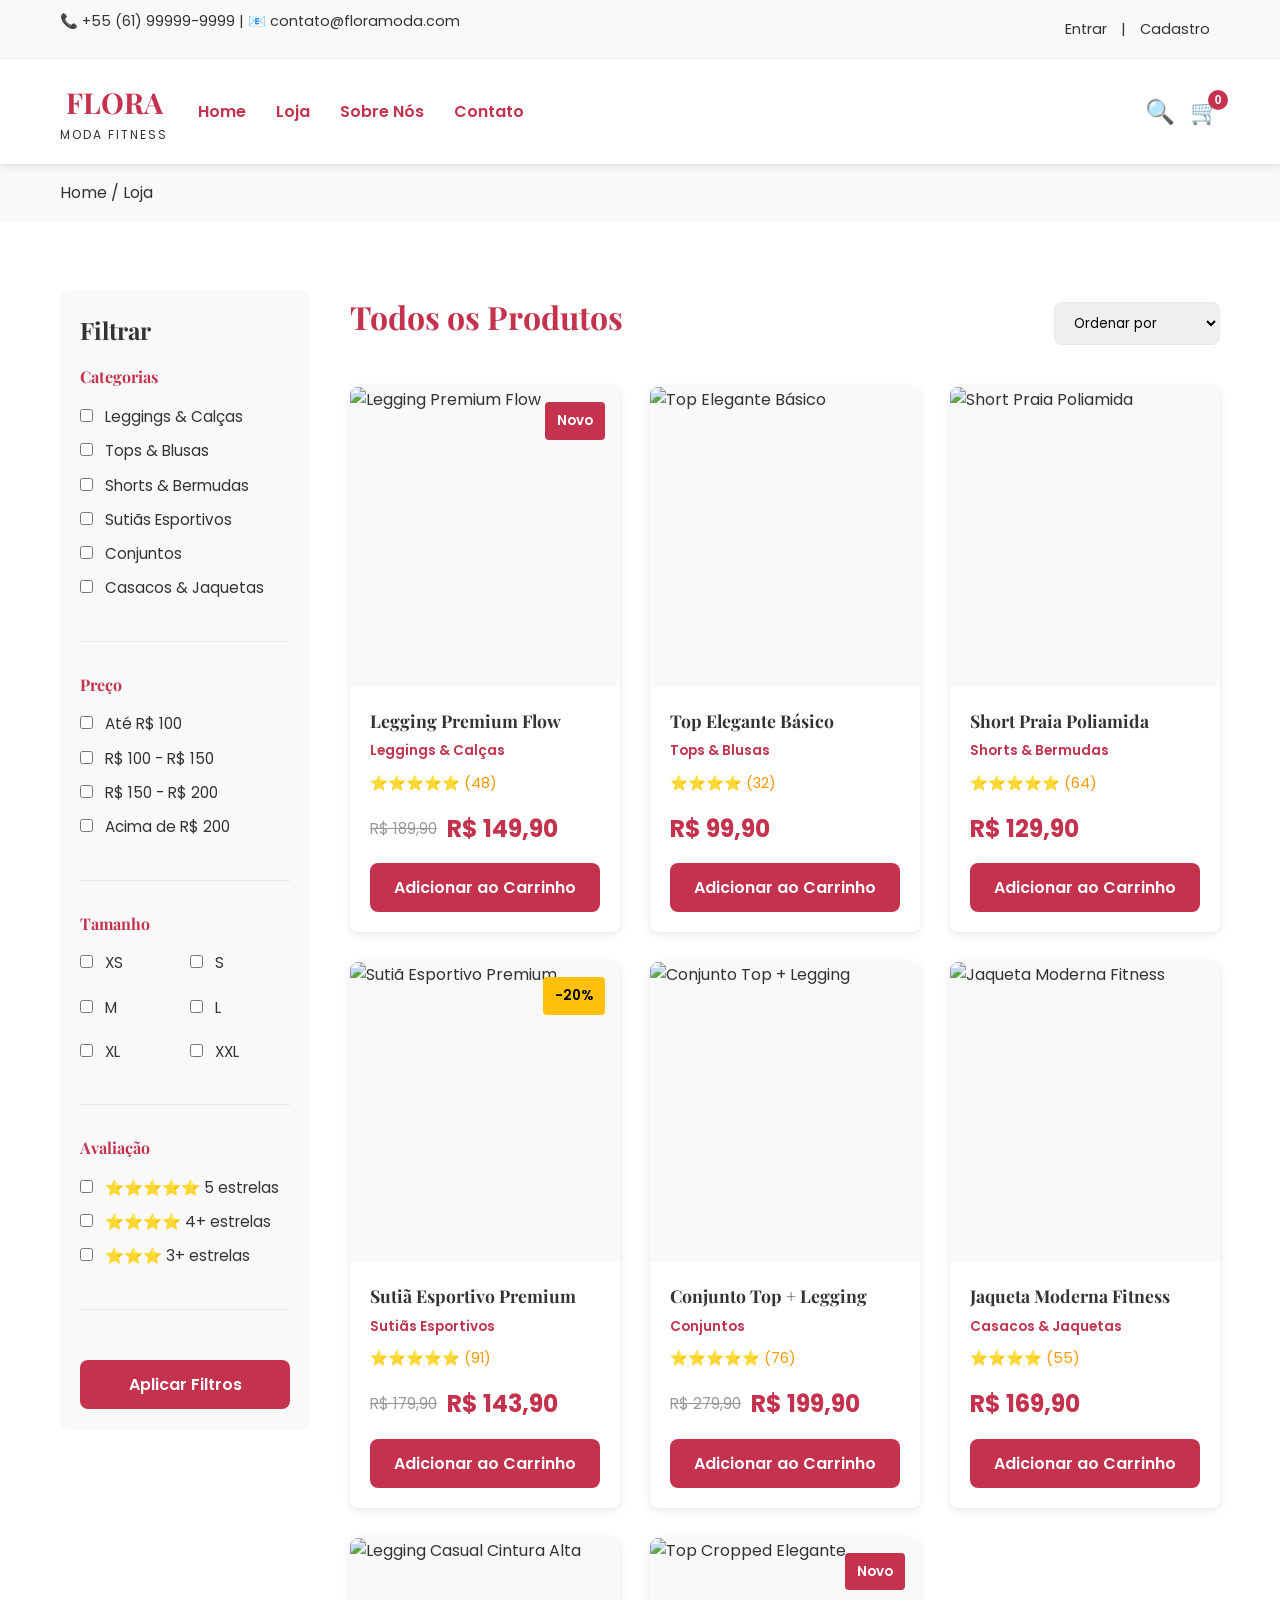
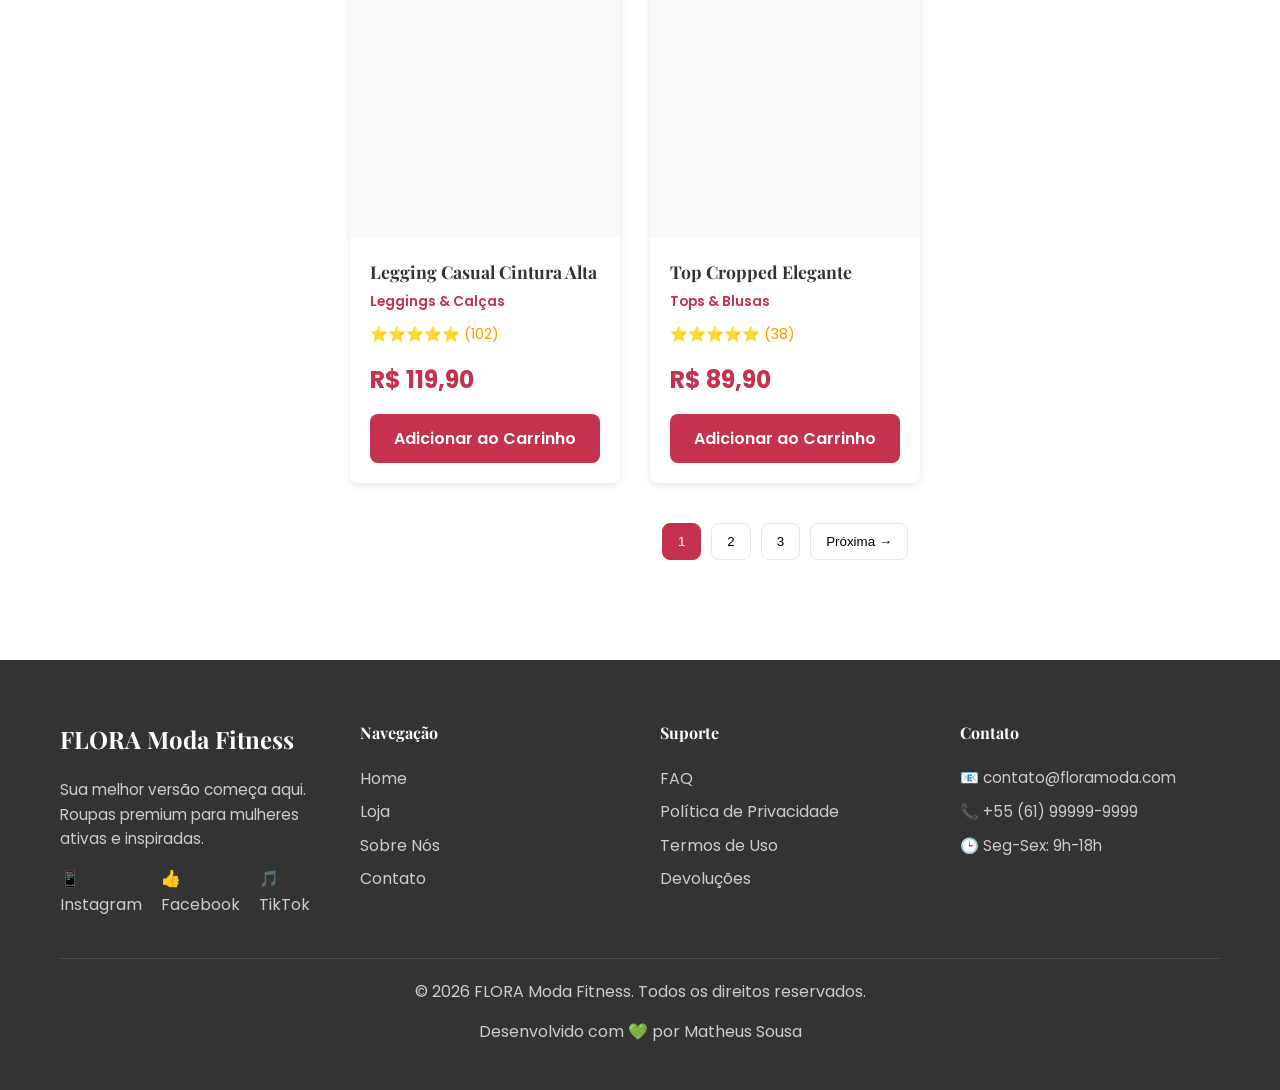
==== pages/catalogo.html @ 30d06040 "mockup" ====
<!DOCTYPE html>
<html lang="pt-BR">
<head>
    <meta charset="UTF-8">
    <meta name="viewport" content="width=device-width, initial-scale=1.0">
    <title>Catálogo | FLORA Moda Fitness</title>
    <link rel="stylesheet" href="../css/style.css">
    <link rel="stylesheet" href="../css/componentes.css">
    <link rel="stylesheet" href="../css/responsivo.css">
    <link rel="preconnect" href="https://fonts.googleapis.com">
    <link rel="preconnect" href="https://fonts.gstatic.com" crossorigin>
    <link href="https://fonts.googleapis.com/css2?family=Playfair+Display:wght@700&family=Poppins:wght@300;400;600;700&display=swap" rel="stylesheet">
</head>
<body>
    <!-- HEADER/NAVEGAÇÃO -->
    <header class="header">
        <div class="header-top">
            <div class="container">
                <div class="header-top-content">
                    <p>📞 +55 (61) 99999-9999 | 📧 contato@floramoda.com</p>
                    <div class="header-links">
                        <a href="#">Entrar</a>
                        <span>|</span>
                        <a href="#">Cadastro</a>
                    </div>
                </div>
            </div>
        </div>

        <nav class="navbar">
            <div class="container">
                <div class="navbar-content">
                    <div class="logo">
                        <a href="../index.html">
                            <h1>FLORA</h1>
                            <p>MODA FITNESS</p>
                        </a>
                    </div>

                    <button class="menu-toggle" id="menuToggle">
                        <span></span>
                        <span></span>
                        <span></span>
                    </button>

                    <ul class="nav-links" id="navLinks">
                        <li><a href="../index.html">Home</a></li>
                        <li><a href="catalogo.html">Loja</a></li>
                        <li><a href="sobre.html">Sobre Nós</a></li>
                        <li><a href="contato.html">Contato</a></li>
                    </ul>

                    <div class="header-actions">
                        <button class="btn-search">🔍</button>
                        <button class="btn-cart" id="cartBtn">
                            🛒
                            <span class="cart-count" id="cartCount">0</span>
                        </button>
                    </div>
                </div>
            </div>
        </nav>
    </header>

    <!-- BREADCRUMB -->
    <div class="breadcrumb">
        <div class="container">
            <a href="../index.html">Home</a> / <span>Loja</span>
        </div>
    </div>

    <!-- CONTEÚDO PRINCIPAL -->
    <main class="catalogo-main">
        <div class="container catalogo-container">
            <!-- SIDEBAR FILTROS -->
            <aside class="filtros-sidebar">
                <h3>Filtrar</h3>

                <div class="filtro-section">
                    <h4>Categorias</h4>
                    <label><input type="checkbox" class="filtro-cat"> Leggings & Calças</label>
                    <label><input type="checkbox" class="filtro-cat"> Tops & Blusas</label>
                    <label><input type="checkbox" class="filtro-cat"> Shorts & Bermudas</label>
                    <label><input type="checkbox" class="filtro-cat"> Sutiãs Esportivos</label>
                    <label><input type="checkbox" class="filtro-cat"> Conjuntos</label>
                    <label><input type="checkbox" class="filtro-cat"> Casacos & Jaquetas</label>
                </div>

                <div class="filtro-section">
                    <h4>Preço</h4>
                    <label><input type="checkbox" class="filtro-preco"> Até R$ 100</label>
                    <label><input type="checkbox" class="filtro-preco"> R$ 100 - R$ 150</label>
                    <label><input type="checkbox" class="filtro-preco"> R$ 150 - R$ 200</label>
                    <label><input type="checkbox" class="filtro-preco"> Acima de R$ 200</label>
                </div>

                <div class="filtro-section">
                    <h4>Tamanho</h4>
                    <div class="tamanhos-grid">
                        <label><input type="checkbox" class="filtro-tam"> XS</label>
                        <label><input type="checkbox" class="filtro-tam"> S</label>
                        <label><input type="checkbox" class="filtro-tam"> M</label>
                        <label><input type="checkbox" class="filtro-tam"> L</label>
                        <label><input type="checkbox" class="filtro-tam"> XL</label>
                        <label><input type="checkbox" class="filtro-tam"> XXL</label>
                    </div>
                </div>

                <div class="filtro-section">
                    <h4>Avaliação</h4>
                    <label><input type="checkbox" class="filtro-aval"> ⭐⭐⭐⭐⭐ 5 estrelas</label>
                    <label><input type="checkbox" class="filtro-aval"> ⭐⭐⭐⭐ 4+ estrelas</label>
                    <label><input type="checkbox" class="filtro-aval"> ⭐⭐⭐ 3+ estrelas</label>
                </div>

                <button class="btn btn-primary" style="width: 100%; margin-top: 20px;">Aplicar Filtros</button>
            </aside>

            <!-- ÁREA DE PRODUTOS -->
            <section class="catalogo-produtos">
                <div class="catalogo-header">
                    <h2>Todos os Produtos</h2>
                    <div class="ordenacao">
                        <select id="ordenar">
                            <option>Ordenar por</option>
                            <option>Mais Recentes</option>
                            <option>Menor Preço</option>
                            <option>Maior Preço</option>
                            <option>Mais Vendidos</option>
                            <option>Melhor Avaliados</option>
                        </select>
                    </div>
                </div>

                <div class="produtos-grid">
                    <!-- Produto 1 -->
                    <div class="produto-card">
                        <div class="produto-imagem">
                            <img src="../assets/imagens/produtos/legging-premium.jpg" alt="Legging Premium Flow">
                            <span class="badge-novo">Novo</span>
                            <div class="produto-hover">
                                <button class="btn btn-secondary">Ver Detalhes</button>
                            </div>
                        </div>
                        <div class="produto-info">
                            <h3>Legging Premium Flow</h3>
                            <p class="categoria-label">Leggings & Calças</p>
                            <div class="rating">⭐⭐⭐⭐⭐ (48)</div>
                            <div class="produto-preco">
                                <span class="preco-original">R$ 189,90</span>
                                <span class="preco-atual">R$ 149,90</span>
                            </div>
                            <button class="btn btn-add-cart" data-produto="1">Adicionar ao Carrinho</button>
                        </div>
                    </div>

                    <!-- Produto 2 -->
                    <div class="produto-card">
                        <div class="produto-imagem">
                            <img src="../assets/imagens/produtos/top-elegante.jpg" alt="Top Elegante Básico">
                            <div class="produto-hover">
                                <button class="btn btn-secondary">Ver Detalhes</button>
                            </div>
                        </div>
                        <div class="produto-info">
                            <h3>Top Elegante Básico</h3>
                            <p class="categoria-label">Tops & Blusas</p>
                            <div class="rating">⭐⭐⭐⭐ (32)</div>
                            <div class="produto-preco">
                                <span class="preco-atual">R$ 99,90</span>
                            </div>
                            <button class="btn btn-add-cart" data-produto="2">Adicionar ao Carrinho</button>
                        </div>
                    </div>

                    <!-- Produto 3 -->
                    <div class="produto-card">
                        <div class="produto-imagem">
                            <img src="../assets/imagens/produtos/short-premium.jpg" alt="Short Praia Poliamida">
                            <div class="produto-hover">
                                <button class="btn btn-secondary">Ver Detalhes</button>
                            </div>
                        </div>
                        <div class="produto-info">
                            <h3>Short Praia Poliamida</h3>
                            <p class="categoria-label">Shorts & Bermudas</p>
                            <div class="rating">⭐⭐⭐⭐⭐ (64)</div>
                            <div class="produto-preco">
                                <span class="preco-atual">R$ 129,90</span>
                            </div>
                            <button class="btn btn-add-cart" data-produto="3">Adicionar ao Carrinho</button>
                        </div>
                    </div>

                    <!-- Produto 4 -->
                    <div class="produto-card">
                        <div class="produto-imagem">
                            <img src="../assets/imagens/produtos/sutia-esportivo.jpg" alt="Sutiã Esportivo Premium">
                            <span class="badge-desconto">-20%</span>
                            <div class="produto-hover">
                                <button class="btn btn-secondary">Ver Detalhes</button>
                            </div>
                        </div>
                        <div class="produto-info">
                            <h3>Sutiã Esportivo Premium</h3>
                            <p class="categoria-label">Sutiãs Esportivos</p>
                            <div class="rating">⭐⭐⭐⭐⭐ (91)</div>
                            <div class="produto-preco">
                                <span class="preco-original">R$ 179,90</span>
                                <span class="preco-atual">R$ 143,90</span>
                            </div>
                            <button class="btn btn-add-cart" data-produto="4">Adicionar ao Carrinho</button>
                        </div>
                    </div>

                    <!-- Produto 5 -->
                    <div class="produto-card">
                        <div class="produto-imagem">
                            <img src="../assets/imagens/produtos/conjunto-basico.jpg" alt="Conjunto Top + Legging">
                            <div class="produto-hover">
                                <button class="btn btn-secondary">Ver Detalhes</button>
                            </div>
                        </div>
                        <div class="produto-info">
                            <h3>Conjunto Top + Legging</h3>
                            <p class="categoria-label">Conjuntos</p>
                            <div class="rating">⭐⭐⭐⭐⭐ (76)</div>
                            <div class="produto-preco">
                                <span class="preco-original">R$ 279,90</span>
                                <span class="preco-atual">R$ 199,90</span>
                            </div>
                            <button class="btn btn-add-cart" data-produto="5">Adicionar ao Carrinho</button>
                        </div>
                    </div>

                    <!-- Produto 6 -->
                    <div class="produto-card">
                        <div class="produto-imagem">
                            <img src="../assets/imagens/produtos/jaqueta-moderna.jpg" alt="Jaqueta Moderna Fitness">
                            <div class="produto-hover">
                                <button class="btn btn-secondary">Ver Detalhes</button>
                            </div>
                        </div>
                        <div class="produto-info">
                            <h3>Jaqueta Moderna Fitness</h3>
                            <p class="categoria-label">Casacos & Jaquetas</p>
                            <div class="rating">⭐⭐⭐⭐ (55)</div>
                            <div class="produto-preco">
                                <span class="preco-atual">R$ 169,90</span>
                            </div>
                            <button class="btn btn-add-cart" data-produto="6">Adicionar ao Carrinho</button>
                        </div>
                    </div>

                    <!-- Produto 7 -->
                    <div class="produto-card">
                        <div class="produto-imagem">
                            <img src="../assets/imagens/produtos/legging-casual.jpg" alt="Legging Casual Cintura Alta">
                            <div class="produto-hover">
                                <button class="btn btn-secondary">Ver Detalhes</button>
                            </div>
                        </div>
                        <div class="produto-info">
                            <h3>Legging Casual Cintura Alta</h3>
                            <p class="categoria-label">Leggings & Calças</p>
                            <div class="rating">⭐⭐⭐⭐⭐ (102)</div>
                            <div class="produto-preco">
                                <span class="preco-atual">R$ 119,90</span>
                            </div>
                            <button class="btn btn-add-cart" data-produto="7">Adicionar ao Carrinho</button>
                        </div>
                    </div>

                    <!-- Produto 8 -->
                    <div class="produto-card">
                        <div class="produto-imagem">
                            <img src="../assets/imagens/produtos/top-cropped.jpg" alt="Top Cropped Elegante">
                            <span class="badge-novo">Novo</span>
                            <div class="produto-hover">
                                <button class="btn btn-secondary">Ver Detalhes</button>
                            </div>
                        </div>
                        <div class="produto-info">
                            <h3>Top Cropped Elegante</h3>
                            <p class="categoria-label">Tops & Blusas</p>
                            <div class="rating">⭐⭐⭐⭐⭐ (38)</div>
                            <div class="produto-preco">
                                <span class="preco-atual">R$ 89,90</span>
                            </div>
                            <button class="btn btn-add-cart" data-produto="8">Adicionar ao Carrinho</button>
                        </div>
                    </div>
                </div>

                <!-- PAGINAÇÃO -->
                <div class="paginacao">
                    <button class="btn-pag ativo">1</button>
                    <button class="btn-pag">2</button>
                    <button class="btn-pag">3</button>
                    <button class="btn-pag">Próxima →</button>
                </div>
            </section>
        </div>
    </main>

    <!-- FOOTER -->
    <footer class="footer">
        <div class="container">
            <div class="footer-content">
                <div class="footer-section">
                    <h3>FLORA Moda Fitness</h3>
                    <p>Sua melhor versão começa aqui. Roupas premium para mulheres ativas e inspiradas.</p>
                    <div class="social-links">
                        <a href="#" title="Instagram">📱 Instagram</a>
                        <a href="#" title="Facebook">👍 Facebook</a>
                        <a href="#" title="TikTok">🎵 TikTok</a>
                    </div>
                </div>
                <div class="footer-section">
                    <h4>Navegação</h4>
                    <ul>
                        <li><a href="../index.html">Home</a></li>
                        <li><a href="catalogo.html">Loja</a></li>
                        <li><a href="sobre.html">Sobre Nós</a></li>
                        <li><a href="contato.html">Contato</a></li>
                    </ul>
                </div>
                <div class="footer-section">
                    <h4>Suporte</h4>
                    <ul>
                        <li><a href="#">FAQ</a></li>
                        <li><a href="#">Política de Privacidade</a></li>
                        <li><a href="#">Termos de Uso</a></li>
                        <li><a href="#">Devoluções</a></li>
                    </ul>
                </div>
                <div class="footer-section">
                    <h4>Contato</h4>
                    <p>📧 contato@floramoda.com</p>
                    <p>📞 +55 (61) 99999-9999</p>
                    <p>🕒 Seg-Sex: 9h-18h</p>
                </div>
            </div>
            <div class="footer-bottom">
                <p>&copy; 2026 FLORA Moda Fitness. Todos os direitos reservados.</p>
                <p>Desenvolvido com 💚 por Matheus Sousa</p>
            </div>
        </div>
    </footer>

    <!-- CARRINHO MODAL -->
    <div class="cart-modal" id="cartModal">
        <div class="cart-modal-content">
            <button class="close-modal" id="closeCart">&times;</button>
            <h2>Seu Carrinho</h2>
            <div class="cart-items" id="cartItems">
                <p class="cart-vazio">Seu carrinho está vazio</p>
            </div>
            <div class="cart-total">
                <strong>Total:</strong>
                <span id="cartTotal">R$ 0,00</span>
            </div>
            <a href="checkout.html" class="btn btn-primary" style="width: 100%; text-align: center;">Ir para Checkout</a>
        </div>
    </div>

    <script src="../js/main.js"></script>
    <script src="../js/carrinho.js"></script>
    <script src="../js/navegacao.js"></script>
</body>
</html>
---- css/style.css ----
/* ========================================
   FLORA MODA FITNESS - STYLESHEET PRINCIPAL
   ======================================== */

:root {
    /* Paleta de Cores */
    --cor-primaria: #C4324D;
    --cor-primaria-claro: #F0C8D4;
    --cor-primaria-escuro: #8B1E36;
    --cor-secundaria: #333333;
    --cor-texto: #333333;
    --cor-fundo: #FFFFFF;
    --cor-fundo-claro: #F9F9F9;
    --cor-borda: #E8E8E8;
    --cor-sucesso: #28a745;
    --cor-alerta: #ffc107;

    /* Tipografia */
    --font-titulo: 'Playfair Display', serif;
    --font-corpo: 'Poppins', sans-serif;

    /* Espaçamento */
    --espaco-xs: 5px;
    --espaco-sm: 10px;
    --espaco-md: 20px;
    --espaco-lg: 30px;
    --espaco-xl: 50px;

    /* Sombras */
    --sombra-leve: 0 2px 8px rgba(0, 0, 0, 0.1);
    --sombra-media: 0 4px 12px rgba(0, 0, 0, 0.15);
    --sombra-forte: 0 8px 24px rgba(0, 0, 0, 0.2);

    /* Border Radius */
    --radius: 8px;
}

/* ========== RESET E GLOBAL ========== */

* {
    margin: 0;
    padding: 0;
    box-sizing: border-box;
}

html {
    scroll-behavior: smooth;
}

body {
    font-family: var(--font-corpo);
    color: var(--cor-texto);
    background-color: var(--cor-fundo);
    line-height: 1.6;
}

/* ========== CONTAINER ========== */

.container {
    max-width: 1200px;
    margin: 0 auto;
    padding: 0 20px;
}

/* ========== TIPOGRAFIA ========== */

h1, h2, h3, h4, h5, h6 {
    font-family: var(--font-titulo);
    font-weight: 700;
    margin-bottom: 15px;
}

h1 {
    font-size: 2.5rem;
}

h2 {
    font-size: 2rem;
    color: var(--cor-primaria);
}

h3 {
    font-size: 1.5rem;
}

p {
    margin-bottom: 15px;
}

a {
    color: var(--cor-primaria);
    text-decoration: none;
    transition: color 0.3s ease;
}

a:hover {
    color: var(--cor-primaria-escuro);
}

/* ========== BOTÕES ========== */

.btn {
    display: inline-block;
    padding: 12px 24px;
    border: none;
    border-radius: var(--radius);
    font-family: var(--font-corpo);
    font-weight: 600;
    cursor: pointer;
    transition: all 0.3s ease;
    text-align: center;
    font-size: 1rem;
}

.btn-primary {
    background-color: var(--cor-primaria);
    color: white;
}

.btn-primary:hover {
    background-color: var(--cor-primaria-escuro);
    transform: translateY(-2px);
    box-shadow: var(--sombra-media);
}

.btn-secondary {
    background-color: var(--cor-fundo-claro);
    color: var(--cor-primaria);
    border: 2px solid var(--cor-primaria);
}

.btn-secondary:hover {
    background-color: var(--cor-primaria);
    color: white;
}

.btn-add-cart {
    width: 100%;
    background-color: var(--cor-primaria);
    color: white;
}

.btn-add-cart:hover {
    background-color: var(--cor-primaria-escuro);
}

/* ========== HEADER E NAVEGAÇÃO ========== */

.header {
    background-color: var(--cor-fundo);
    border-bottom: 1px solid var(--cor-borda);
    position: sticky;
    top: 0;
    z-index: 1000;
    box-shadow: var(--sombra-leve);
}

.header-top {
    background-color: var(--cor-fundo-claro);
    padding: 10px 0;
    border-bottom: 1px solid var(--cor-borda);
    font-size: 0.9rem;
}

.header-top-content {
    display: flex;
    justify-content: space-between;
    align-items: center;
}

.header-links a {
    margin: 0 10px;
    color: var(--cor-texto);
}

.navbar {
    padding: 20px 0;
}

.navbar-content {
    display: flex;
    justify-content: space-between;
    align-items: center;
    gap: 30px;
}

.logo {
    text-align: center;
}

.logo h1 {
    font-size: 1.8rem;
    margin: 0;
    color: var(--cor-primaria);
}

.logo p {
    font-size: 0.75rem;
    letter-spacing: 2px;
    margin: 0;
    color: var(--cor-texto);
}

.nav-links {
    display: flex;
    list-style: none;
    gap: 30px;
    flex-grow: 1;
}

.nav-links a {
    font-weight: 600;
    position: relative;
}

.nav-links a::after {
    content: '';
    position: absolute;
    bottom: -5px;
    left: 0;
    width: 0;
    height: 2px;
    background-color: var(--cor-primaria);
    transition: width 0.3s ease;
}

.nav-links a:hover::after,
.nav-links a.ativo::after {
    width: 100%;
}

.header-actions {
    display: flex;
    gap: 15px;
    align-items: center;
}

.btn-search,
.btn-cart {
    background: none;
    border: none;
    font-size: 1.5rem;
    cursor: pointer;
    transition: transform 0.3s ease;
}

.btn-search:hover,
.btn-cart:hover {
    transform: scale(1.1);
}

.btn-cart {
    position: relative;
}

.cart-count {
    position: absolute;
    top: -8px;
    right: -8px;
    background-color: var(--cor-primaria);
    color: white;
    border-radius: 50%;
    width: 20px;
    height: 20px;
    display: flex;
    align-items: center;
    justify-content: center;
    font-size: 0.75rem;
    font-weight: bold;
}

.menu-toggle {
    display: none;
    flex-direction: column;
    background: none;
    border: none;
    cursor: pointer;
    gap: 5px;
}

.menu-toggle span {
    width: 25px;
    height: 3px;
    background-color: var(--cor-texto);
    transition: all 0.3s ease;
}

/* ========== HERO SECTION ========== */

.hero {
    background: linear-gradient(135deg, var(--cor-primaria) 0%, var(--cor-primaria-escuro) 100%);
    color: white;
    padding: 100px 20px;
    text-align: center;
    margin-bottom: 50px;
}

.hero-content h2 {
    color: white;
    font-size: 3rem;
    margin-bottom: 20px;
}

.hero-content p {
    font-size: 1.25rem;
    margin-bottom: 30px;
}

/* ========== SEÇÕES ========== */

.section-title {
    text-align: center;
    font-size: 2.5rem;
    margin-bottom: 50px;
    color: var(--cor-primaria);
}

/* ========== CATEGORIAS ========== */

.categorias {
    padding: 60px 20px;
    background-color: var(--cor-fundo-claro);
    margin-bottom: 60px;
}

.categorias-grid {
    display: grid;
    grid-template-columns: repeat(auto-fit, minmax(250px, 1fr));
    gap: 30px;
}

.categoria-card {
    background: white;
    padding: 40px 20px;
    border-radius: var(--radius);
    text-align: center;
    box-shadow: var(--sombra-leve);
    transition: all 0.3s ease;
}

.categoria-card:hover {
    transform: translateY(-8px);
    box-shadow: var(--sombra-media);
}

.categoria-icon {
    font-size: 3rem;
    margin-bottom: 20px;
}

.categoria-card h3 {
    margin-bottom: 10px;
}

.categoria-card p {
    color: #666;
    font-size: 0.95rem;
    margin-bottom: 20px;
}

.link-arrow {
    display: inline-block;
    font-weight: 600;
    color: var(--cor-primaria);
}

/* ========== PRODUTOS ========== */

.destaques {
    padding: 60px 20px;
}

.produtos-grid {
    display: grid;
    grid-template-columns: repeat(auto-fill, minmax(250px, 1fr));
    gap: 30px;
}

.produto-card {
    background: white;
    border-radius: var(--radius);
    overflow: hidden;
    box-shadow: var(--sombra-leve);
    transition: all 0.3s ease;
}

.produto-card:hover {
    box-shadow: var(--sombra-forte);
    transform: translateY(-5px);
}

.produto-imagem {
    position: relative;
    overflow: hidden;
    height: 300px;
    background-color: var(--cor-fundo-claro);
}

.produto-imagem img {
    width: 100%;
    height: 100%;
    object-fit: cover;
    transition: transform 0.3s ease;
}

.produto-card:hover .produto-imagem img {
    transform: scale(1.05);
}

.badge-novo,
.badge-desconto {
    position: absolute;
    top: 15px;
    right: 15px;
    background-color: var(--cor-primaria);
    color: white;
    padding: 8px 12px;
    border-radius: 4px;
    font-weight: 600;
    font-size: 0.85rem;
}

.badge-desconto {
    background-color: var(--cor-alerta);
    color: black;
}

.produto-hover {
    position: absolute;
    top: 0;
    left: 0;
    width: 100%;
    height: 100%;
    background-color: rgba(0, 0, 0, 0.7);
    display: flex;
    align-items: center;
    justify-content: center;
    opacity: 0;
    transition: opacity 0.3s ease;
}

.produto-card:hover .produto-hover {
    opacity: 1;
}

.produto-info {
    padding: 20px;
}

.produto-info h3 {
    font-size: 1.1rem;
    margin-bottom: 5px;
}

.categoria-label {
    font-size: 0.85rem;
    color: var(--cor-primaria);
    font-weight: 600;
    margin-bottom: 10px;
}

.rating {
    color: #ff9800;
    font-size: 0.9rem;
    margin-bottom: 15px;
}

.produto-preco {
    display: flex;
    align-items: center;
    gap: 10px;
    margin-bottom: 15px;
}

.preco-original {
    text-decoration: line-through;
    color: #999;
    font-size: 0.95rem;
}

.preco-atual {
    font-size: 1.5rem;
    font-weight: 700;
    color: var(--cor-primaria);
}

/* ========== DIFERENCIAIS ========== */

.diferenciais {
    padding: 60px 20px;
    background-color: var(--cor-fundo-claro);
}

.diferenciais-grid {
    display: grid;
    grid-template-columns: repeat(auto-fit, minmax(200px, 1fr));
    gap: 30px;
}

.diferencial-item {
    text-align: center;
}

.diferencial-icon {
    font-size: 3rem;
    margin-bottom: 15px;
}

.diferencial-item h3 {
    margin-bottom: 10px;
}

.diferencial-item p {
    color: #666;
    font-size: 0.95rem;
}

/* ========== NEWSLETTER ========== */

.newsletter {
    background: linear-gradient(135deg, var(--cor-primaria) 0%, var(--cor-primaria-escuro) 100%);
    color: white;
    padding: 60px 20px;
    text-align: center;
}

.newsletter-content h2 {
    color: white;
    margin-bottom: 10px;
}

.newsletter-content p {
    margin-bottom: 30px;
    font-size: 1.1rem;
}

.newsletter-form {
    display: flex;
    gap: 10px;
    max-width: 500px;
    margin: 0 auto;
}

.newsletter-form input {
    flex-grow: 1;
    padding: 12px 20px;
    border: none;
    border-radius: var(--radius);
    font-family: var(--font-corpo);
}

.newsletter-form button {
    padding: 12px 30px;
    background-color: white;
    color: var(--cor-primaria);
    font-weight: 600;
    border: none;
    border-radius: var(--radius);
    cursor: pointer;
    transition: all 0.3s ease;
}

.newsletter-form button:hover {
    background-color: var(--cor-primaria-claro);
}

/* ========== FOOTER ========== */

.footer {
    background-color: var(--cor-secundaria);
    color: white;
    padding: 60px 20px 30px;
    margin-top: 60px;
}

.footer-content {
    display: grid;
    grid-template-columns: repeat(auto-fit, minmax(250px, 1fr));
    gap: 40px;
    margin-bottom: 40px;
}

.footer-section h3,
.footer-section h4 {
    color: white;
    margin-bottom: 20px;
}

.footer-section p {
    color: #ccc;
    font-size: 0.95rem;
    margin-bottom: 10px;
}

.footer-section ul {
    list-style: none;
}

.footer-section ul li {
    margin-bottom: 8px;
}

.footer-section a {
    color: #ccc;
}

.footer-section a:hover {
    color: var(--cor-primaria);
}

.social-links {
    display: flex;
    gap: 15px;
    margin-top: 15px;
}

.footer-bottom {
    border-top: 1px solid rgba(255, 255, 255, 0.1);
    padding-top: 20px;
    text-align: center;
    color: #ccc;
}

/* ========== CARRINHO MODAL ========== */

.cart-modal {
    display: none;
    position: fixed;
    top: 0;
    left: 0;
    width: 100%;
    height: 100%;
    background-color: rgba(0, 0, 0, 0.7);
    z-index: 2000;
    justify-content: flex-end;
}

.cart-modal.ativo {
    display: flex;
}

.cart-modal-content {
    background-color: white;
    width: 100%;
    max-width: 400px;
    height: 100%;
    overflow-y: auto;
    padding: 30px;
    position: relative;
}

.close-modal {
    position: absolute;
    top: 15px;
    right: 20px;
    background: none;
    border: none;
    font-size: 2rem;
    cursor: pointer;
    color: var(--cor-texto);
}

.cart-modal h2 {
    margin-bottom: 20px;
    color: var(--cor-primaria);
}

.cart-items {
    margin-bottom: 30px;
    min-height: 100px;
}

.cart-vazio {
    text-align: center;
    color: #999;
}

.cart-item {
    display: flex;
    justify-content: space-between;
    align-items: center;
    padding: 15px 0;
    border-bottom: 1px solid var(--cor-borda);
}

.cart-total {
    display: flex;
    justify-content: space-between;
    font-size: 1.2rem;
    font-weight: 700;
    padding: 20px 0;
    border-top: 2px solid var(--cor-borda);
    margin-bottom: 20px;
}

/* ========== BREADCRUMB ========== */

.breadcrumb {
    background-color: var(--cor-fundo-claro);
    padding: 15px 0;
    margin-bottom: 30px;
}

.breadcrumb a {
    color: var(--cor-texto);
}

/* ========== PÁGINAS ESPECÍFICAS ========== */

/* Catálogo */
.catalogo-main {
    padding: 40px 20px;
}

.catalogo-container {
    display: grid;
    grid-template-columns: 250px 1fr;
    gap: 40px;
}

.filtros-sidebar {
    background-color: var(--cor-fundo-claro);
    padding: 20px;
    border-radius: var(--radius);
    height: fit-content;
}

.filtro-section {
    margin-bottom: 30px;
    padding-bottom: 30px;
    border-bottom: 1px solid var(--cor-borda);
}

.filtro-section:last-child {
    border-bottom: none;
}

.filtro-section h4 {
    margin-bottom: 15px;
    color: var(--cor-primaria);
}

.filtro-section label {
    display: block;
    margin-bottom: 10px;
    cursor: pointer;
    font-size: 0.95rem;
}

.filtro-section input {
    margin-right: 8px;
    cursor: pointer;
}

.tamanhos-grid {
    display: grid;
    grid-template-columns: repeat(2, 1fr);
    gap: 10px;
}

.catalogo-header {
    display: flex;
    justify-content: space-between;
    align-items: center;
    margin-bottom: 30px;
}

.catalogo-header select {
    padding: 10px 15px;
    border: 1px solid var(--cor-borda);
    border-radius: var(--radius);
    font-family: var(--font-corpo);
}

.paginacao {
    display: flex;
    gap: 10px;
    justify-content: center;
    margin-top: 40px;
}

.btn-pag {
    padding: 10px 15px;
    border: 1px solid var(--cor-borda);
    background-color: white;
    border-radius: var(--radius);
    cursor: pointer;
    transition: all 0.3s ease;
}

.btn-pag:hover,
.btn-pag.ativo {
    background-color: var(--cor-primaria);
    color: white;
    border-color: var(--cor-primaria);
}

/* Checkout */
.checkout-main {
    padding: 40px 20px;
}

.checkout-container {
    display: grid;
    grid-template-columns: 1fr 350px;
    gap: 40px;
}

.checkout-form h2 {
    margin-bottom: 30px;
}

.checkout-etapa {
    background-color: var(--cor-fundo-claro);
    padding: 25px;
    border-radius: var(--radius);
    margin-bottom: 25px;
}

.checkout-etapa h3 {
    margin-bottom: 20px;
    color: var(--cor-primaria);
}

.form-row {
    display: grid;
    grid-template-columns: 1fr 1fr;
    gap: 15px;
    margin-bottom: 15px;
}

.form-row input,
.form-row select,
.checkout-etapa input,
.checkout-etapa select,
.checkout-etapa textarea {
    width: 100%;
    padding: 12px 15px;
    border: 1px solid var(--cor-borda);
    border-radius: var(--radius);
    font-family: var(--font-corpo);
    font-size: 1rem;
}

.form-row input:focus,
.form-row select:focus,
.checkout-etapa input:focus,
.checkout-etapa select:focus,
.checkout-etapa textarea:focus {
    outline: none;
    border-color: var(--cor-primaria);
    box-shadow: 0 0 0 3px rgba(196, 50, 77, 0.1);
}

.opcoes-frete,
.opcoes-pagamento {
    display: flex;
    flex-direction: column;
    gap: 15px;
}

.opcao-frete,
.opcao-pagamento {
    display: flex;
    align-items: center;
    padding: 15px;
    border: 2px solid var(--cor-borda);
    border-radius: var(--radius);
    cursor: pointer;
    transition: all 0.3s ease;
}

.opcao-frete:hover,
.opcao-pagamento:hover {
    border-color: var(--cor-primaria);
    background-color: var(--cor-primaria-claro);
}

.opcao-frete input,
.opcao-pagamento input {
    margin-right: 15px;
    cursor: pointer;
}

.frete-info,
.pagamento-info {
    flex-grow: 1;
}

.frete-info strong,
.pagamento-info strong {
    display: block;
    margin-bottom: 5px;
}

.frete-info p,
.pagamento-info p {
    font-size: 0.9rem;
    color: #666;
    margin: 0;
}

.frete-preco {
    float: right;
    font-weight: 700;
    color: var(--cor-primaria);
}

.checkout-resumo {
    background-color: var(--cor-fundo-claro);
    padding: 25px;
    border-radius: var(--radius);
    height: fit-content;
}

.checkout-resumo h3 {
    color: var(--cor-primaria);
    margin-bottom: 20px;
}

.resumo-items {
    margin-bottom: 20px;
    padding-bottom: 20px;
    border-bottom: 1px solid var(--cor-borda);
}

.resumo-item {
    display: flex;
    justify-content: space-between;
    margin-bottom: 10px;
    font-size: 0.95rem;
}

.resumo-calculo {
    margin-bottom: 20px;
    padding: 15px 0;
    border-top: 1px solid var(--cor-borda);
}

.resumo-linha {
    display: flex;
    justify-content: space-between;
    margin-bottom: 10px;
    font-size: 0.95rem;
}

.resumo-linha.total {
    font-size: 1.2rem;
    font-weight: 700;
    color: var(--cor-primaria);
    padding-top: 10px;
    border-top: 1px solid var(--cor-borda);
}

.resumo-segurança {
    background-color: rgba(40, 167, 69, 0.1);
    padding: 15px;
    border-radius: var(--radius);
    text-align: center;
    color: var(--cor-sucesso);
    font-size: 0.9rem;
}

/* Sobre */
.sobre-hero {
    background: linear-gradient(135deg, var(--cor-primaria) 0%, var(--cor-primaria-escuro) 100%);
    color: white;
    padding: 80px 20px;
    text-align: center;
    margin-bottom: 50px;
}

.sobre-hero h1 {
    color: white;
    font-size: 2.5rem;
    margin-bottom: 10px;
}

.sobre-hero p {
    font-size: 1.2rem;
}

.sobre-content {
    padding: 40px 20px;
}

.sobre-section {
    margin-bottom: 50px;
}

.sobre-section h2 {
    margin-bottom: 20px;
}

.valores-grid,
.razoes-grid,
.stats-grid {
    display: grid;
    grid-template-columns: repeat(auto-fit, minmax(250px, 1fr));
    gap: 30px;
    margin-top: 30px;
}

.valor-item,
.razao-item,
.stat-item {
    background-color: var(--cor-fundo-claro);
    padding: 30px;
    border-radius: var(--radius);
    text-align: center;
}

.valor-item h3,
.razao-item h3 {
    color: var(--cor-primaria);
    margin-bottom: 15px;
}

.stat-item h3 {
    font-size: 2rem;
    color: var(--cor-primaria);
    margin-bottom: 10px;
}

/* Contato */
.contato-main {
    padding: 40px 20px;
}

.page-title {
    text-align: center;
    font-size: 2.5rem;
    margin-bottom: 10px;
    color: var(--cor-primaria);
}

.page-subtitle {
    text-align: center;
    color: #666;
    margin-bottom: 40px;
    font-size: 1.1rem;
}

.contato-container {
    display: grid;
    grid-template-columns: 1fr 350px;
    gap: 40px;
    margin-bottom: 60px;
}

.contato-form {
    background-color: var(--cor-fundo-claro);
    padding: 30px;
    border-radius: var(--radius);
}

.contato-form h2 {
    color: var(--cor-primaria);
    margin-bottom: 25px;
}

.form-group {
    margin-bottom: 20px;
}

.form-group label {
    display: block;
    margin-bottom: 8px;
    font-weight: 600;
    color: var(--cor-texto);
}

.form-group input,
.form-group select,
.form-group textarea {
    width: 100%;
    padding: 12px 15px;
    border: 1px solid var(--cor-borda);
    border-radius: var(--radius);
    font-family: var(--font-corpo);
    font-size: 1rem;
}

.form-group input:focus,
.form-group select:focus,
.form-group textarea:focus {
    outline: none;
    border-color: var(--cor-primaria);
    box-shadow: 0 0 0 3px rgba(196, 50, 77, 0.1);
}

.contato-info {
    background-color: var(--cor-fundo-claro);
    padding: 30px;
    border-radius: var(--radius);
    height: fit-content;
}

.contato-info h2 {
    color: var(--cor-primaria);
    margin-bottom: 25px;
}

.info-item {
    margin-bottom: 25px;
    padding-bottom: 25px;
    border-bottom: 1px solid var(--cor-borda);
}

.info-item:last-child {
    border-bottom: none;
    margin-bottom: 0;
    padding-bottom: 0;
}

.info-item h3 {
    color: var(--cor-primaria);
    font-size: 1.1rem;
    margin-bottom: 10px;
}

.info-item p {
    margin: 5px 0;
    font-size: 0.95rem;
}

.horario {
    color: #666;
    font-size: 0.85rem;
}

.faq {
    background-color: var(--cor-fundo-claro);
    padding: 40px;
    border-radius: var(--radius);
}

.faq h2 {
    margin-bottom: 30px;
    text-align: center;
}

.faq-items {
    display: grid;
    grid-template-columns: repeat(auto-fit, minmax(300px, 1fr));
    gap: 30px;
}

.faq-item {
    background-color: white;
    padding: 20px;
    border-radius: var(--radius);
    border-left: 4px solid var(--cor-primaria);
}

.faq-item h3 {
    color: var(--cor-primaria);
    font-size: 1rem;
    margin-bottom: 12px;
}

.faq-item p {
    color: #666;
    font-size: 0.95rem;
    margin: 0;
}
---- css/componentes.css ----
/* ========================================
   FLORA MODA FITNESS - COMPONENTES
   ======================================== */

/* Transições suaves */
*::selection {
    background-color: var(--cor-primaria);
    color: white;
}

/* Inputs e Formulários */
input::placeholder,
textarea::placeholder {
    color: #bbb;
}

/* Scrollbar personalizada */
::-webkit-scrollbar {
    width: 10px;
}

::-webkit-scrollbar-track {
    background: var(--cor-fundo-claro);
}

::-webkit-scrollbar-thumb {
    background: var(--cor-primaria);
    border-radius: 5px;
}

::-webkit-scrollbar-thumb:hover {
    background: var(--cor-primaria-escuro);
}

/* Animações de entrada */
@keyframes fadeIn {
    from {
        opacity: 0;
        transform: translateY(20px);
    }
    to {
        opacity: 1;
        transform: translateY(0);
    }
}

@keyframes slideInLeft {
    from {
        opacity: 0;
        transform: translateX(-30px);
    }
    to {
        opacity: 1;
        transform: translateX(0);
    }
}

.fade-in {
    animation: fadeIn 0.5s ease-out;
}

.slide-in-left {
    animation: slideInLeft 0.5s ease-out;
}

/* Badges personalizadas */
.badge {
    display: inline-block;
    padding: 4px 8px;
    border-radius: 12px;
    font-size: 0.75rem;
    font-weight: 600;
}

/* Alertas */
.alert {
    padding: 15px 20px;
    border-radius: var(--radius);
    margin-bottom: 20px;
}

.alert-success {
    background-color: rgba(40, 167, 69, 0.1);
    color: var(--cor-sucesso);
    border-left: 4px solid var(--cor-sucesso);
}

.alert-warning {
    background-color: rgba(255, 193, 7, 0.1);
    color: #ff9800;
    border-left: 4px solid #ff9800;
}

.alert-error {
    background-color: rgba(244, 67, 54, 0.1);
    color: #f44336;
    border-left: 4px solid #f44336;
}

/* Skeleton Loading */
.skeleton {
    background: linear-gradient(90deg, #f0f0f0 25%, #e0e0e0 50%, #f0f0f0 75%);
    background-size: 200% 100%;
    animation: loading 1.5s infinite;
}

@keyframes loading {
    0% {
        background-position: 200% 0;
    }
    100% {
        background-position: -200% 0;
    }
}

/* Tabelas */
table {
    width: 100%;
    border-collapse: collapse;
    margin: 20px 0;
}

th {
    background-color: var(--cor-primaria);
    color: white;
    padding: 15px;
    text-align: left;
    font-weight: 600;
}

td {
    padding: 12px 15px;
    border-bottom: 1px solid var(--cor-borda);
}

tr:hover {
    background-color: var(--cor-fundo-claro);
}

/* Tooltips */
.tooltip {
    position: relative;
    display: inline-block;
    border-bottom: 1px dotted var(--cor-primaria);
}

.tooltip .tooltiptext {
    visibility: hidden;
    width: 120px;
    background-color: var(--cor-primaria);
    color: #fff;
    text-align: center;
    border-radius: 6px;
    padding: 5px 0;
    position: absolute;
    z-index: 1;
    bottom: 125%;
    left: 50%;
    margin-left: -60px;
    opacity: 0;
    transition: opacity 0.3s;
    font-size: 0.85rem;
}

.tooltip:hover .tooltiptext {
    visibility: visible;
    opacity: 1;
}

/* Modais */
.modal-overlay {
    display: none;
    position: fixed;
    top: 0;
    left: 0;
    width: 100%;
    height: 100%;
    background-color: rgba(0, 0, 0, 0.5);
    z-index: 2000;
    justify-content: center;
    align-items: center;
}

.modal-overlay.ativo {
    display: flex;
}

.modal-box {
    background-color: white;
    padding: 30px;
    border-radius: var(--radius);
    max-width: 500px;
    width: 90%;
    box-shadow: var(--sombra-forte);
    animation: slideUp 0.3s ease-out;
}

@keyframes slideUp {
    from {
        opacity: 0;
        transform: translateY(50px);
    }
    to {
        opacity: 1;
        transform: translateY(0);
    }
}

/* Cards */
.card {
    background-color: white;
    border-radius: var(--radius);
    padding: 20px;
    box-shadow: var(--sombra-leve);
    transition: all 0.3s ease;
}

.card:hover {
    box-shadow: var(--sombra-media);
    transform: translateY(-3px);
}

/* Listas estilizadas */
.lista-checkmark {
    list-style: none;
    padding: 0;
}

.lista-checkmark li {
    padding: 10px 0;
    padding-left: 30px;
    position: relative;
}

.lista-checkmark li::before {
    content: '✓';
    position: absolute;
    left: 0;
    color: var(--cor-sucesso);
    font-weight: bold;
}

/* Badges de status */
.status-badge {
    display: inline-block;
    padding: 6px 12px;
    border-radius: 20px;
    font-size: 0.85rem;
    font-weight: 600;
    text-transform: uppercase;
}

.status-badge.pendente {
    background-color: rgba(255, 193, 7, 0.2);
    color: #ff9800;
}

.status-badge.confirmado {
    background-color: rgba(40, 167, 69, 0.2);
    color: var(--cor-sucesso);
}

.status-badge.cancelado {
    background-color: rgba(244, 67, 54, 0.2);
    color: #f44336;
}

/* Separadores */
.divisor {
    height: 1px;
    background: linear-gradient(to right, transparent, var(--cor-borda), transparent);
    margin: 30px 0;
}

/* Texto truncado */
.truncado {
    overflow: hidden;
    text-overflow: ellipsis;
    white-space: nowrap;
}

.truncado-2linhas {
    display: -webkit-box;
    -webkit-line-clamp: 2;
    -webkit-box-orient: vertical;
    overflow: hidden;
}

/* Overlay de carregamento */
.loading-overlay {
    position: fixed;
    top: 0;
    left: 0;
    width: 100%;
    height: 100%;
    background-color: rgba(255, 255, 255, 0.9);
    display: flex;
    justify-content: center;
    align-items: center;
    z-index: 3000;
}

.spinner {
    width: 50px;
    height: 50px;
    border: 4px solid var(--cor-borda);
    border-top: 4px solid var(--cor-primaria);
    border-radius: 50%;
    animation: spin 1s linear infinite;
}

@keyframes spin {
    0% {
        transform: rotate(0deg);
    }
    100% {
        transform: rotate(360deg);
    }
}

/* Breadcrumb estilizado */
.breadcrumb-estilo {
    display: flex;
    align-items: center;
    gap: 10px;
    font-size: 0.95rem;
    color: #666;
}

.breadcrumb-estilo a {
    color: var(--cor-primaria);
}

.breadcrumb-estilo span {
    color: var(--cor-texto);
}

/* Ratings */
.rating-input {
    display: flex;
    gap: 5px;
    font-size: 1.5rem;
    cursor: pointer;
}

.rating-input span {
    transition: transform 0.2s ease;
}

.rating-input span:hover {
    transform: scale(1.2);
}

/* Comparação de preços */
.preco-desconto {
    position: relative;
    display: inline-block;
}

.preco-desconto::before {
    content: '';
    position: absolute;
    top: 50%;
    left: 0;
    right: 0;
    height: 1px;
    background-color: #999;
}
---- css/responsivo.css ----
/* ========================================
   FLORA MODA FITNESS - MEDIA QUERIES
   ======================================== */

/* Tablets (768px) */
@media (max-width: 768px) {
    /* Header */
    .menu-toggle {
        display: flex;
    }

    .nav-links {
        display: none;
        position: fixed;
        top: 120px;
        left: 0;
        right: 0;
        flex-direction: column;
        background-color: white;
        padding: 20px;
        box-shadow: var(--sombra-media);
        gap: 0;
        z-index: 999;
    }

    .nav-links.ativo {
        display: flex;
    }

    .nav-links li {
        border-bottom: 1px solid var(--cor-borda);
        padding: 15px 0;
    }

    .navbar-content {
        gap: 15px;
    }

    /* Hero */
    .hero-content h2 {
        font-size: 2rem;
    }

    /* Grids */
    .categorias-grid,
    .diferenciais-grid,
    .produtos-grid {
        grid-template-columns: repeat(2, 1fr);
    }

    /* Checkout */
    .checkout-container,
    .contato-container {
        grid-template-columns: 1fr;
    }

    .checkout-resumo,
    .contato-info {
        position: relative;
    }

    /* Catálogo */
    .catalogo-container {
        grid-template-columns: 1fr;
    }

    .filtros-sidebar {
        display: none;
    }

    /* Footer */
    .footer-content {
        grid-template-columns: repeat(2, 1fr);
        gap: 30px;
    }

    /* Newsletter */
    .newsletter-form {
        flex-direction: column;
    }

    .newsletter-content h2 {
        font-size: 1.8rem;
    }
}

/* Mobile (480px) */
@media (max-width: 480px) {
    /* Tipografia */
    h1 {
        font-size: 1.8rem;
    }

    h2 {
        font-size: 1.5rem;
    }

    h3 {
        font-size: 1.2rem;
    }

    /* Header */
    .header-top {
        display: none;
    }

    .logo h1 {
        font-size: 1.5rem;
    }

    .navbar {
        padding: 15px 0;
    }

    .navbar-content {
        padding: 0 10px;
    }

    /* Hero */
    .hero {
        padding: 50px 20px;
    }

    .hero-content h2 {
        font-size: 1.5rem;
    }

    /* Grids */
    .categorias-grid,
    .produtos-grid,
    .diferenciais-grid,
    .valores-grid,
    .razoes-grid,
    .stats-grid,
    .faq-items {
        grid-template-columns: 1fr;
    }

    /* Buttons */
    .btn {
        padding: 10px 20px;
        font-size: 0.9rem;
    }

    /* Formulários */
    .form-row {
        grid-template-columns: 1fr;
    }

    /* Newsletter */
    .newsletter-content h2 {
        font-size: 1.5rem;
    }

    .newsletter-content p {
        font-size: 1rem;
    }

    /* Cart Modal */
    .cart-modal-content {
        max-width: 100%;
    }

    /* Footer */
    .footer-content {
        grid-template-columns: 1fr;
        gap: 20px;
    }

    .footer-bottom {
        font-size: 0.9rem;
    }

    /* Catalogo */
    .catalogo-header {
        flex-direction: column;
        gap: 15px;
        align-items: stretch;
    }

    .catalogo-header select {
        width: 100%;
    }

    /* Checkout */
    .checkout-form h2 {
        font-size: 1.5rem;
    }

    .opcao-frete,
    .opcao-pagamento {
        flex-direction: column;
    }

    .frete-preco {
        float: none;
        margin-top: 10px;
    }
}

/* Extra Small (320px) */
@media (max-width: 320px) {
    .logo h1 {
        font-size: 1.2rem;
    }

    h1 {
        font-size: 1.5rem;
    }

    h2 {
        font-size: 1.3rem;
    }

    .btn {
        padding: 8px 15px;
        font-size: 0.85rem;
    }
}

/* Accessibility */
@media (prefers-reduced-motion: reduce) {
    * {
        animation-duration: 0.01ms !important;
        animation-iteration-count: 1 !important;
        transition-duration: 0.01ms !important;
    }
}
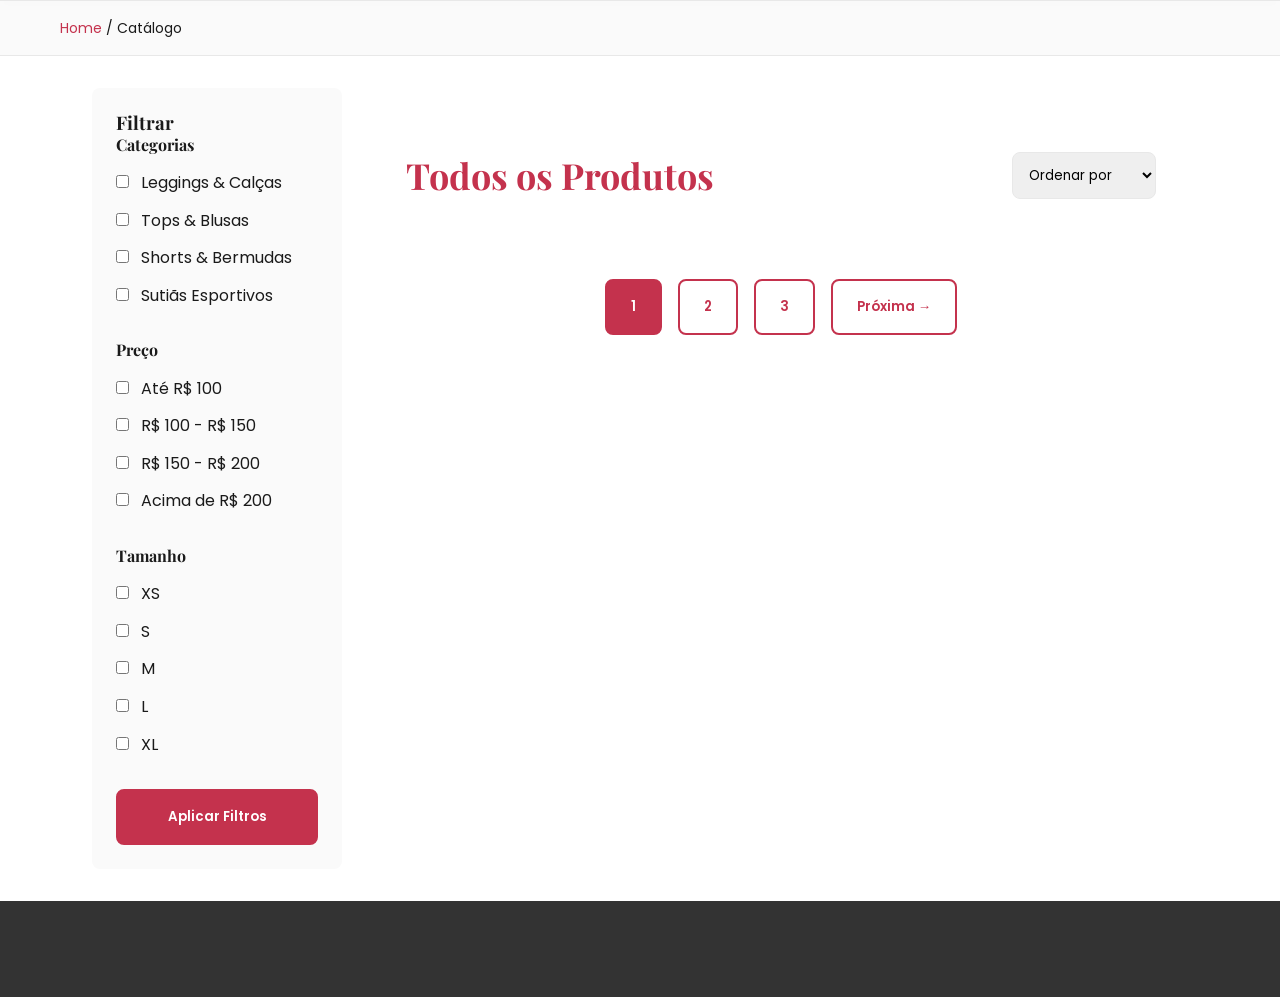
==== commit 96f035ca: "att" ====
--- a/pages/catalogo.html
+++ b/pages/catalogo.html
@@ -4,368 +4,152 @@
     <meta charset="UTF-8">
     <meta name="viewport" content="width=device-width, initial-scale=1.0">
     <title>Catálogo | FLORA Moda Fitness</title>
-    <link rel="stylesheet" href="../css/style.css">
-    <link rel="stylesheet" href="../css/componentes.css">
-    <link rel="stylesheet" href="../css/responsivo.css">
     <link rel="preconnect" href="https://fonts.googleapis.com">
     <link rel="preconnect" href="https://fonts.gstatic.com" crossorigin>
-    <link href="https://fonts.googleapis.com/css2?family=Playfair+Display:wght@700&family=Poppins:wght@300;400;600;700&display=swap" rel="stylesheet">
+    <link href="https://fonts.googleapis.com/css2?family=Playfair+Display:wght@400;500;600;700&family=Poppins:wght@300;400;500;600;700&display=swap" rel="stylesheet">
+    <link rel="stylesheet" href="../css/style.css">
+    <style>
+        .catalogo-wrapper {
+            display: grid;
+            grid-template-columns: 250px 1fr;
+            gap: 2rem;
+            padding: 2rem;
+        }
+
+        .filters-sidebar {
+            background-color: var(--cor-fundo-light);
+            padding: 1.5rem;
+            border-radius: 0.5rem;
+            height: fit-content;
+        }
+
+        .filter-group {
+            margin-bottom: 2rem;
+        }
+
+        .filter-group h4 {
+            margin-bottom: 1rem;
+            font-size: 1rem;
+        }
+
+        .filter-group label {
+            display: block;
+            margin-bottom: 0.75rem;
+            cursor: pointer;
+        }
+
+        .filter-group input {
+            margin-right: 0.5rem;
+            cursor: pointer;
+        }
+
+        .catalogo-header {
+            display: flex;
+            justify-content: space-between;
+            align-items: center;
+            margin-bottom: 2rem;
+        }
+
+        .catalogo-header select {
+            padding: 0.75rem;
+            border: 1px solid var(--cor-borda);
+            border-radius: 0.5rem;
+            font-family: var(--font-corpo);
+        }
+
+        @media (max-width: 768px) {
+            .catalogo-wrapper {
+                grid-template-columns: 1fr;
+            }
+
+            .filters-sidebar {
+                display: none;
+            }
+        }
+    </style>
 </head>
 <body>
-    <!-- HEADER/NAVEGAÇÃO -->
+    <!-- HEADER (Reutilizado da index.html) -->
     <header class="header">
-        <div class="header-top">
-            <div class="container">
-                <div class="header-top-content">
-                    <p>📞 +55 (61) 99999-9999 | 📧 contato@floramoda.com</p>
-                    <div class="header-links">
-                        <a href="#">Entrar</a>
-                        <span>|</span>
-                        <a href="#">Cadastro</a>
-                    </div>
-                </div>
-            </div>
-        </div>
-
-        <nav class="navbar">
-            <div class="container">
-                <div class="navbar-content">
-                    <div class="logo">
-                        <a href="../index.html">
-                            <h1>FLORA</h1>
-                            <p>MODA FITNESS</p>
-                        </a>
-                    </div>
-
-                    <button class="menu-toggle" id="menuToggle">
-                        <span></span>
-                        <span></span>
-                        <span></span>
-                    </button>
-
-                    <ul class="nav-links" id="navLinks">
-                        <li><a href="../index.html">Home</a></li>
-                        <li><a href="catalogo.html">Loja</a></li>
-                        <li><a href="sobre.html">Sobre Nós</a></li>
-                        <li><a href="contato.html">Contato</a></li>
-                    </ul>
-
-                    <div class="header-actions">
-                        <button class="btn-search">🔍</button>
-                        <button class="btn-cart" id="cartBtn">
-                            🛒
-                            <span class="cart-count" id="cartCount">0</span>
-                        </button>
-                    </div>
-                </div>
-            </div>
-        </nav>
+        <!-- ... Mesmo código do header da index.html ... -->
     </header>
 
     <!-- BREADCRUMB -->
-    <div class="breadcrumb">
-        <div class="container">
-            <a href="../index.html">Home</a> / <span>Loja</span>
+    <div style="padding: 1rem 2rem; background-color: var(--cor-fundo-light); border-bottom: 1px solid var(--cor-borda);">
+        <div class="container" style="font-size: 0.875rem;">
+            <a href="../index.html">Home</a> / <span>Catálogo</span>
         </div>
     </div>
 
-    <!-- CONTEÚDO PRINCIPAL -->
-    <main class="catalogo-main">
-        <div class="container catalogo-container">
-            <!-- SIDEBAR FILTROS -->
-            <aside class="filtros-sidebar">
+    <!-- CONTEÚDO CATÁLOGO -->
+    <main class="container">
+        <div class="catalogo-wrapper">
+            <!-- FILTROS -->
+            <aside class="filters-sidebar">
                 <h3>Filtrar</h3>
-
-                <div class="filtro-section">
+                
+                <div class="filter-group">
                     <h4>Categorias</h4>
-                    <label><input type="checkbox" class="filtro-cat"> Leggings & Calças</label>
-                    <label><input type="checkbox" class="filtro-cat"> Tops & Blusas</label>
-                    <label><input type="checkbox" class="filtro-cat"> Shorts & Bermudas</label>
-                    <label><input type="checkbox" class="filtro-cat"> Sutiãs Esportivos</label>
-                    <label><input type="checkbox" class="filtro-cat"> Conjuntos</label>
-                    <label><input type="checkbox" class="filtro-cat"> Casacos & Jaquetas</label>
+                    <label><input type="checkbox"> Leggings & Calças</label>
+                    <label><input type="checkbox"> Tops & Blusas</label>
+                    <label><input type="checkbox"> Shorts & Bermudas</label>
+                    <label><input type="checkbox"> Sutiãs Esportivos</label>
                 </div>
 
-                <div class="filtro-section">
+                <div class="filter-group">
                     <h4>Preço</h4>
-                    <label><input type="checkbox" class="filtro-preco"> Até R$ 100</label>
-                    <label><input type="checkbox" class="filtro-preco"> R$ 100 - R$ 150</label>
-                    <label><input type="checkbox" class="filtro-preco"> R$ 150 - R$ 200</label>
-                    <label><input type="checkbox" class="filtro-preco"> Acima de R$ 200</label>
+                    <label><input type="checkbox"> Até R$ 100</label>
+                    <label><input type="checkbox"> R$ 100 - R$ 150</label>
+                    <label><input type="checkbox"> R$ 150 - R$ 200</label>
+                    <label><input type="checkbox"> Acima de R$ 200</label>
                 </div>
 
-                <div class="filtro-section">
+                <div class="filter-group">
                     <h4>Tamanho</h4>
-                    <div class="tamanhos-grid">
-                        <label><input type="checkbox" class="filtro-tam"> XS</label>
-                        <label><input type="checkbox" class="filtro-tam"> S</label>
-                        <label><input type="checkbox" class="filtro-tam"> M</label>
-                        <label><input type="checkbox" class="filtro-tam"> L</label>
-                        <label><input type="checkbox" class="filtro-tam"> XL</label>
-                        <label><input type="checkbox" class="filtro-tam"> XXL</label>
-                    </div>
+                    <label><input type="checkbox"> XS</label>
+                    <label><input type="checkbox"> S</label>
+                    <label><input type="checkbox"> M</label>
+                    <label><input type="checkbox"> L</label>
+                    <label><input type="checkbox"> XL</label>
                 </div>
 
-                <div class="filtro-section">
-                    <h4>Avaliação</h4>
-                    <label><input type="checkbox" class="filtro-aval"> ⭐⭐⭐⭐⭐ 5 estrelas</label>
-                    <label><input type="checkbox" class="filtro-aval"> ⭐⭐⭐⭐ 4+ estrelas</label>
-                    <label><input type="checkbox" class="filtro-aval"> ⭐⭐⭐ 3+ estrelas</label>
-                </div>
-
-                <button class="btn btn-primary" style="width: 100%; margin-top: 20px;">Aplicar Filtros</button>
+                <button class="btn btn-primary btn-full">Aplicar Filtros</button>
             </aside>
 
-            <!-- ÁREA DE PRODUTOS -->
-            <section class="catalogo-produtos">
+            <!-- PRODUTOS -->
+            <section>
                 <div class="catalogo-header">
                     <h2>Todos os Produtos</h2>
-                    <div class="ordenacao">
-                        <select id="ordenar">
-                            <option>Ordenar por</option>
-                            <option>Mais Recentes</option>
-                            <option>Menor Preço</option>
-                            <option>Maior Preço</option>
-                            <option>Mais Vendidos</option>
-                            <option>Melhor Avaliados</option>
-                        </select>
-                    </div>
+                    <select>
+                        <option>Ordenar por</option>
+                        <option>Mais Recentes</option>
+                        <option>Menor Preço</option>
+                        <option>Maior Preço</option>
+                        <option>Mais Vendidos</option>
+                    </select>
                 </div>
 
                 <div class="produtos-grid">
-                    <!-- Produto 1 -->
-                    <div class="produto-card">
-                        <div class="produto-imagem">
-                            <img src="../assets/imagens/produtos/legging-premium.jpg" alt="Legging Premium Flow">
-                            <span class="badge-novo">Novo</span>
-                            <div class="produto-hover">
-                                <button class="btn btn-secondary">Ver Detalhes</button>
-                            </div>
-                        </div>
-                        <div class="produto-info">
-                            <h3>Legging Premium Flow</h3>
-                            <p class="categoria-label">Leggings & Calças</p>
-                            <div class="rating">⭐⭐⭐⭐⭐ (48)</div>
-                            <div class="produto-preco">
-                                <span class="preco-original">R$ 189,90</span>
-                                <span class="preco-atual">R$ 149,90</span>
-                            </div>
-                            <button class="btn btn-add-cart" data-produto="1">Adicionar ao Carrinho</button>
-                        </div>
-                    </div>
-
-                    <!-- Produto 2 -->
-                    <div class="produto-card">
-                        <div class="produto-imagem">
-                            <img src="../assets/imagens/produtos/top-elegante.jpg" alt="Top Elegante Básico">
-                            <div class="produto-hover">
-                                <button class="btn btn-secondary">Ver Detalhes</button>
-                            </div>
-                        </div>
-                        <div class="produto-info">
-                            <h3>Top Elegante Básico</h3>
-                            <p class="categoria-label">Tops & Blusas</p>
-                            <div class="rating">⭐⭐⭐⭐ (32)</div>
-                            <div class="produto-preco">
-                                <span class="preco-atual">R$ 99,90</span>
-                            </div>
-                            <button class="btn btn-add-cart" data-produto="2">Adicionar ao Carrinho</button>
-                        </div>
-                    </div>
-
-                    <!-- Produto 3 -->
-                    <div class="produto-card">
-                        <div class="produto-imagem">
-                            <img src="../assets/imagens/produtos/short-premium.jpg" alt="Short Praia Poliamida">
-                            <div class="produto-hover">
-                                <button class="btn btn-secondary">Ver Detalhes</button>
-                            </div>
-                        </div>
-                        <div class="produto-info">
-                            <h3>Short Praia Poliamida</h3>
-                            <p class="categoria-label">Shorts & Bermudas</p>
-                            <div class="rating">⭐⭐⭐⭐⭐ (64)</div>
-                            <div class="produto-preco">
-                                <span class="preco-atual">R$ 129,90</span>
-                            </div>
-                            <button class="btn btn-add-cart" data-produto="3">Adicionar ao Carrinho</button>
-                        </div>
-                    </div>
-
-                    <!-- Produto 4 -->
-                    <div class="produto-card">
-                        <div class="produto-imagem">
-                            <img src="../assets/imagens/produtos/sutia-esportivo.jpg" alt="Sutiã Esportivo Premium">
-                            <span class="badge-desconto">-20%</span>
-                            <div class="produto-hover">
-                                <button class="btn btn-secondary">Ver Detalhes</button>
-                            </div>
-                        </div>
-                        <div class="produto-info">
-                            <h3>Sutiã Esportivo Premium</h3>
-                            <p class="categoria-label">Sutiãs Esportivos</p>
-                            <div class="rating">⭐⭐⭐⭐⭐ (91)</div>
-                            <div class="produto-preco">
-                                <span class="preco-original">R$ 179,90</span>
-                                <span class="preco-atual">R$ 143,90</span>
-                            </div>
-                            <button class="btn btn-add-cart" data-produto="4">Adicionar ao Carrinho</button>
-                        </div>
-                    </div>
-
-                    <!-- Produto 5 -->
-                    <div class="produto-card">
-                        <div class="produto-imagem">
-                            <img src="../assets/imagens/produtos/conjunto-basico.jpg" alt="Conjunto Top + Legging">
-                            <div class="produto-hover">
-                                <button class="btn btn-secondary">Ver Detalhes</button>
-                            </div>
-                        </div>
-                        <div class="produto-info">
-                            <h3>Conjunto Top + Legging</h3>
-                            <p class="categoria-label">Conjuntos</p>
-                            <div class="rating">⭐⭐⭐⭐⭐ (76)</div>
-                            <div class="produto-preco">
-                                <span class="preco-original">R$ 279,90</span>
-                                <span class="preco-atual">R$ 199,90</span>
-                            </div>
-                            <button class="btn btn-add-cart" data-produto="5">Adicionar ao Carrinho</button>
-                        </div>
-                    </div>
-
-                    <!-- Produto 6 -->
-                    <div class="produto-card">
-                        <div class="produto-imagem">
-                            <img src="../assets/imagens/produtos/jaqueta-moderna.jpg" alt="Jaqueta Moderna Fitness">
-                            <div class="produto-hover">
-                                <button class="btn btn-secondary">Ver Detalhes</button>
-                            </div>
-                        </div>
-                        <div class="produto-info">
-                            <h3>Jaqueta Moderna Fitness</h3>
-                            <p class="categoria-label">Casacos & Jaquetas</p>
-                            <div class="rating">⭐⭐⭐⭐ (55)</div>
-                            <div class="produto-preco">
-                                <span class="preco-atual">R$ 169,90</span>
-                            </div>
-                            <button class="btn btn-add-cart" data-produto="6">Adicionar ao Carrinho</button>
-                        </div>
-                    </div>
-
-                    <!-- Produto 7 -->
-                    <div class="produto-card">
-                        <div class="produto-imagem">
-                            <img src="../assets/imagens/produtos/legging-casual.jpg" alt="Legging Casual Cintura Alta">
-                            <div class="produto-hover">
-                                <button class="btn btn-secondary">Ver Detalhes</button>
-                            </div>
-                        </div>
-                        <div class="produto-info">
-                            <h3>Legging Casual Cintura Alta</h3>
-                            <p class="categoria-label">Leggings & Calças</p>
-                            <div class="rating">⭐⭐⭐⭐⭐ (102)</div>
-                            <div class="produto-preco">
-                                <span class="preco-atual">R$ 119,90</span>
-                            </div>
-                            <button class="btn btn-add-cart" data-produto="7">Adicionar ao Carrinho</button>
-                        </div>
-                    </div>
-
-                    <!-- Produto 8 -->
-                    <div class="produto-card">
-                        <div class="produto-imagem">
-                            <img src="../assets/imagens/produtos/top-cropped.jpg" alt="Top Cropped Elegante">
-                            <span class="badge-novo">Novo</span>
-                            <div class="produto-hover">
-                                <button class="btn btn-secondary">Ver Detalhes</button>
-                            </div>
-                        </div>
-                        <div class="produto-info">
-                            <h3>Top Cropped Elegante</h3>
-                            <p class="categoria-label">Tops & Blusas</p>
-                            <div class="rating">⭐⭐⭐⭐⭐ (38)</div>
-                            <div class="produto-preco">
-                                <span class="preco-atual">R$ 89,90</span>
-                            </div>
-                            <button class="btn btn-add-cart" data-produto="8">Adicionar ao Carrinho</button>
-                        </div>
-                    </div>
+                    <!-- Reutilizar cards de produtos da index.html × 12 -->
+                    <!-- (Copiar e multiplicar os 4 produtos anteriores 3 vezes) -->
                 </div>
 
                 <!-- PAGINAÇÃO -->
-                <div class="paginacao">
-                    <button class="btn-pag ativo">1</button>
-                    <button class="btn-pag">2</button>
-                    <button class="btn-pag">3</button>
-                    <button class="btn-pag">Próxima →</button>
+                <div style="text-align: center; margin-top: 3rem; display: flex; gap: 1rem; justify-content: center;">
+                    <button class="btn btn-primary">1</button>
+                    <button class="btn btn-outline">2</button>
+                    <button class="btn btn-outline">3</button>
+                    <button class="btn btn-outline">Próxima →</button>
                 </div>
             </section>
         </div>
     </main>
 
-    <!-- FOOTER -->
+    <!-- FOOTER (Reutilizado) -->
     <footer class="footer">
-        <div class="container">
-            <div class="footer-content">
-                <div class="footer-section">
-                    <h3>FLORA Moda Fitness</h3>
-                    <p>Sua melhor versão começa aqui. Roupas premium para mulheres ativas e inspiradas.</p>
-                    <div class="social-links">
-                        <a href="#" title="Instagram">📱 Instagram</a>
-                        <a href="#" title="Facebook">👍 Facebook</a>
-                        <a href="#" title="TikTok">🎵 TikTok</a>
-                    </div>
-                </div>
-                <div class="footer-section">
-                    <h4>Navegação</h4>
-                    <ul>
-                        <li><a href="../index.html">Home</a></li>
-                        <li><a href="catalogo.html">Loja</a></li>
-                        <li><a href="sobre.html">Sobre Nós</a></li>
-                        <li><a href="contato.html">Contato</a></li>
-                    </ul>
-                </div>
-                <div class="footer-section">
-                    <h4>Suporte</h4>
-                    <ul>
-                        <li><a href="#">FAQ</a></li>
-                        <li><a href="#">Política de Privacidade</a></li>
-                        <li><a href="#">Termos de Uso</a></li>
-                        <li><a href="#">Devoluções</a></li>
-                    </ul>
-                </div>
-                <div class="footer-section">
-                    <h4>Contato</h4>
-                    <p>📧 contato@floramoda.com</p>
-                    <p>📞 +55 (61) 99999-9999</p>
-                    <p>🕒 Seg-Sex: 9h-18h</p>
-                </div>
-            </div>
-            <div class="footer-bottom">
-                <p>&copy; 2026 FLORA Moda Fitness. Todos os direitos reservados.</p>
-                <p>Desenvolvido com 💚 por Matheus Sousa</p>
-            </div>
-        </div>
+        <!-- ... Mesmo código do footer da index.html ... -->
     </footer>
 
-    <!-- CARRINHO MODAL -->
-    <div class="cart-modal" id="cartModal">
-        <div class="cart-modal-content">
-            <button class="close-modal" id="closeCart">&times;</button>
-            <h2>Seu Carrinho</h2>
-            <div class="cart-items" id="cartItems">
-                <p class="cart-vazio">Seu carrinho está vazio</p>
-            </div>
-            <div class="cart-total">
-                <strong>Total:</strong>
-                <span id="cartTotal">R$ 0,00</span>
-            </div>
-            <a href="checkout.html" class="btn btn-primary" style="width: 100%; text-align: center;">Ir para Checkout</a>
-        </div>
-    </div>
-
-    <script src="../js/main.js"></script>
-    <script src="../js/carrinho.js"></script>
-    <script src="../js/navegacao.js"></script>
+    <script src="../js/app.js"></script>
 </body>
 </html>
--- a/css/style.css
+++ b/css/style.css
@@ -1,41 +1,23 @@
 /* ========================================
-   FLORA MODA FITNESS - STYLESHEET PRINCIPAL
+   FLORA MODA FITNESS - STYLESHEET PREMIUM
    ======================================== */
 
 :root {
-    /* Paleta de Cores */
     --cor-primaria: #C4324D;
-    --cor-primaria-claro: #F0C8D4;
-    --cor-primaria-escuro: #8B1E36;
-    --cor-secundaria: #333333;
-    --cor-texto: #333333;
+    --cor-primaria-dark: #8B1E36;
+    --cor-primaria-light: #F0C8D4;
+    --cor-primaria-lighter: #FAE9ED;
+    --cor-texto: #1A1A1A;
+    --cor-texto-light: #555;
     --cor-fundo: #FFFFFF;
-    --cor-fundo-claro: #F9F9F9;
+    --cor-fundo-light: #FAFAFA;
     --cor-borda: #E8E8E8;
     --cor-sucesso: #28a745;
     --cor-alerta: #ffc107;
-
-    /* Tipografia */
+    --cor-erro: #f44336;
     --font-titulo: 'Playfair Display', serif;
     --font-corpo: 'Poppins', sans-serif;
-
-    /* Espaçamento */
-    --espaco-xs: 5px;
-    --espaco-sm: 10px;
-    --espaco-md: 20px;
-    --espaco-lg: 30px;
-    --espaco-xl: 50px;
-
-    /* Sombras */
-    --sombra-leve: 0 2px 8px rgba(0, 0, 0, 0.1);
-    --sombra-media: 0 4px 12px rgba(0, 0, 0, 0.15);
-    --sombra-forte: 0 8px 24px rgba(0, 0, 0, 0.2);
-
-    /* Border Radius */
-    --radius: 8px;
-}
-
-/* ========== RESET E GLOBAL ========== */
+}
 
 * {
     margin: 0;
@@ -45,6 +27,7 @@
 
 html {
     scroll-behavior: smooth;
+    -webkit-font-smoothing: antialiased;
 }
 
 body {
@@ -54,37 +37,15 @@
     line-height: 1.6;
 }
 
-/* ========== CONTAINER ========== */
-
 .container {
     max-width: 1200px;
     margin: 0 auto;
     padding: 0 20px;
 }
 
-/* ========== TIPOGRAFIA ========== */
-
-h1, h2, h3, h4, h5, h6 {
-    font-family: var(--font-titulo);
-    font-weight: 700;
-    margin-bottom: 15px;
-}
-
-h1 {
-    font-size: 2.5rem;
-}
-
-h2 {
-    font-size: 2rem;
-    color: var(--cor-primaria);
-}
-
-h3 {
-    font-size: 1.5rem;
-}
-
-p {
-    margin-bottom: 15px;
+img, svg {
+    max-width: 100%;
+    height: auto;
 }
 
 a {
@@ -94,72 +55,104 @@
 }
 
 a:hover {
-    color: var(--cor-primaria-escuro);
-}
-
-/* ========== BOTÕES ========== */
-
+    color: var(--cor-primaria-dark);
+}
+
+h1, h2, h3, h4, h5, h6 {
+    font-family: var(--font-titulo);
+    font-weight: 700;
+    line-height: 1.2;
+}
+
+h2 {
+    font-size: 2.25rem;
+    color: var(--cor-primaria);
+}
+
+p {
+    margin-bottom: 1rem;
+}
+
+/* BUTTONS */
 .btn {
-    display: inline-block;
-    padding: 12px 24px;
-    border: none;
-    border-radius: var(--radius);
+    display: inline-flex;
+    align-items: center;
+    justify-content: center;
+    gap: 0.5rem;
+    padding: 1rem 1.5rem;
     font-family: var(--font-corpo);
     font-weight: 600;
+    border-radius: 0.5rem;
+    border: 2px solid transparent;
     cursor: pointer;
     transition: all 0.3s ease;
-    text-align: center;
-    font-size: 1rem;
+    text-decoration: none;
+}
+
+.btn:hover {
+    transform: translateY(-2px);
+}
+
+.btn:disabled {
+    opacity: 0.5;
+    cursor: not-allowed;
 }
 
 .btn-primary {
     background-color: var(--cor-primaria);
     color: white;
+    border-color: var(--cor-primaria);
 }
 
 .btn-primary:hover {
-    background-color: var(--cor-primaria-escuro);
-    transform: translateY(-2px);
-    box-shadow: var(--sombra-media);
-}
-
-.btn-secondary {
-    background-color: var(--cor-fundo-claro);
+    background-color: var(--cor-primaria-dark);
+    box-shadow: 0 10px 25px rgba(196, 50, 77, 0.2);
+}
+
+.btn-outline {
+    background-color: transparent;
     color: var(--cor-primaria);
-    border: 2px solid var(--cor-primaria);
-}
-
-.btn-secondary:hover {
-    background-color: var(--cor-primaria);
-    color: white;
-}
-
-.btn-add-cart {
+    border-color: var(--cor-primaria);
+}
+
+.btn-outline:hover {
+    background-color: var(--cor-primaria-lighter);
+}
+
+.btn-light {
+    background-color: white;
+    color: var(--cor-primaria);
+}
+
+.btn-full {
     width: 100%;
-    background-color: var(--cor-primaria);
-    color: white;
-}
-
-.btn-add-cart:hover {
-    background-color: var(--cor-primaria-escuro);
-}
-
-/* ========== HEADER E NAVEGAÇÃO ========== */
-
+}
+
+.btn-lg {
+    padding: 1.25rem 2rem;
+    font-size: 1.125rem;
+}
+
+.btn-sm {
+    padding: 0.5rem 1rem;
+    font-size: 0.875rem;
+}
+
+/* HEADER */
 .header {
-    background-color: var(--cor-fundo);
+    background-color: white;
     border-bottom: 1px solid var(--cor-borda);
     position: sticky;
     top: 0;
     z-index: 1000;
-    box-shadow: var(--sombra-leve);
+    box-shadow: 0 2px 8px rgba(0, 0, 0, 0.05);
 }
 
 .header-top {
-    background-color: var(--cor-fundo-claro);
-    padding: 10px 0;
+    background-color: var(--cor-fundo-light);
+    padding: 0.75rem 0;
     border-bottom: 1px solid var(--cor-borda);
-    font-size: 0.9rem;
+    font-size: 0.875rem;
 }
 
 .header-top-content {
@@ -168,52 +161,86 @@
     align-items: center;
 }
 
-.header-links a {
-    margin: 0 10px;
-    color: var(--cor-texto);
+.header-top-right {
+    display: flex;
+    gap: 1rem;
+    align-items: center;
+}
+
+.separator {
+    color: var(--cor-borda);
 }
 
 .navbar {
-    padding: 20px 0;
-}
-
-.navbar-content {
+    padding: 1rem 0;
+}
+
+.navbar-wrapper {
     display: flex;
     justify-content: space-between;
     align-items: center;
-    gap: 30px;
-}
-
-.logo {
-    text-align: center;
-}
-
-.logo h1 {
-    font-size: 1.8rem;
+    gap: 2rem;
+}
+
+.logo-link {
+    display: flex;
+    align-items: center;
+    gap: 0.75rem;
+    color: var(--cor-primaria);
+    text-decoration: none;
+}
+
+.logo-icon {
+    font-size: 1.75rem;
+}
+
+.logo-text h1 {
+    font-size: 1.125rem;
     margin: 0;
-    color: var(--cor-primaria);
-}
-
-.logo p {
-    font-size: 0.75rem;
+    line-height: 1;
+}
+
+.logo-text p {
+    font-size: 0.625rem;
     letter-spacing: 2px;
     margin: 0;
+}
+
+.menu-toggle {
+    display: none;
+    flex-direction: column;
+    gap: 5px;
+    background: none;
+    border: none;
+    cursor: pointer;
+}
+
+.menu-toggle span {
+    width: 25px;
+    height: 3px;
+    background-color: var(--cor-texto);
+    transition: all 0.3s ease;
+}
+
+.nav-menu {
+    display: flex;
+    gap: 2rem;
+    flex-grow: 1;
+    list-style: none;
+}
+
+.nav-item {
+    font-weight: 600;
     color: var(--cor-texto);
-}
-
-.nav-links {
-    display: flex;
-    list-style: none;
-    gap: 30px;
-    flex-grow: 1;
-}
-
-.nav-links a {
-    font-weight: 600;
+    text-decoration: none;
+    cursor: pointer;
+    background: none;
+    border: none;
     position: relative;
-}
-
-.nav-links a::after {
+    transition: color 0.3s ease;
+}
+
+.nav-item::after {
     content: '';
     position: absolute;
     bottom: -5px;
@@ -224,39 +251,80 @@
     transition: width 0.3s ease;
 }
 
-.nav-links a:hover::after,
-.nav-links a.ativo::after {
+.nav-item:hover::after,
+.nav-item.active::after {
     width: 100%;
 }
 
+.nav-dropdown {
+    position: relative;
+}
+
+.dropdown-menu {
+    position: absolute;
+    top: 100%;
+    left: 0;
+    background-color: white;
+    border: 1px solid var(--cor-borda);
+    border-radius: 0.5rem;
+    min-width: 200px;
+    opacity: 0;
+    visibility: hidden;
+    transform: translateY(-10px);
+    transition: all 0.3s ease;
+    box-shadow: 0 10px 25px rgba(0, 0, 0, 0.1);
+    z-index: 999;
+    padding: 0;
+}
+
+.nav-dropdown:hover .dropdown-menu {
+    opacity: 1;
+    visibility: visible;
+    transform: translateY(0);
+}
+
+.dropdown-menu a {
+    display: block;
+    padding: 0.75rem 1.25rem;
+    color: var(--cor-texto);
+    text-decoration: none;
+    transition: all 0.2s ease;
+}
+
+.dropdown-menu a:hover {
+    background-color: var(--cor-fundo-light);
+    color: var(--cor-primaria);
+}
+
 .header-actions {
     display: flex;
-    gap: 15px;
-    align-items: center;
-}
-
-.btn-search,
-.btn-cart {
-    background: none;
+    gap: 1rem;
+    align-items: center;
+}
+
+.icon-btn {
+    display: inline-flex;
+    align-items: center;
+    justify-content: center;
+    width: 44px;
+    height: 44px;
+    border-radius: 50%;
+    background-color: transparent;
+    color: var(--cor-texto);
     border: none;
-    font-size: 1.5rem;
     cursor: pointer;
-    transition: transform 0.3s ease;
-}
-
-.btn-search:hover,
-.btn-cart:hover {
-    transform: scale(1.1);
-}
-
-.btn-cart {
+    transition: all 0.3s ease;
     position: relative;
 }
 
-.cart-count {
+.icon-btn:hover {
+    background-color: var(--cor-fundo-light);
+}
+
+.icon-btn .badge {
     position: absolute;
-    top: -8px;
-    right: -8px;
+    top: -5px;
+    right: -5px;
     background-color: var(--cor-primaria);
     color: white;
     border-radius: 50%;
@@ -266,901 +334,883 @@
     align-items: center;
     justify-content: center;
     font-size: 0.75rem;
-    font-weight: bold;
-}
-
-.menu-toggle {
-    display: none;
-    flex-direction: column;
-    background: none;
-    border: none;
-    cursor: pointer;
-    gap: 5px;
-}
-
-.menu-toggle span {
-    width: 25px;
-    height: 3px;
-    background-color: var(--cor-texto);
-    transition: all 0.3s ease;
-}
-
-/* ========== HERO SECTION ========== */
-
+    font-weight: 700;
+}
+
+/* HERO */
 .hero {
-    background: linear-gradient(135deg, var(--cor-primaria) 0%, var(--cor-primaria-escuro) 100%);
+    background: linear-gradient(135deg, var(--cor-primaria) 0%, var(--cor-primaria-dark) 100%);
     color: white;
-    padding: 100px 20px;
-    text-align: center;
-    margin-bottom: 50px;
-}
-
-.hero-content h2 {
-    color: white;
-    font-size: 3rem;
-    margin-bottom: 20px;
-}
-
-.hero-content p {
-    font-size: 1.25rem;
-    margin-bottom: 30px;
-}
-
-/* ========== SEÇÕES ========== */
-
-.section-title {
-    text-align: center;
-    font-size: 2.5rem;
-    margin-bottom: 50px;
-    color: var(--cor-primaria);
-}
-
-/* ========== CATEGORIAS ========== */
-
-.categorias {
-    padding: 60px 20px;
-    background-color: var(--cor-fundo-claro);
-    margin-bottom: 60px;
-}
-
-.categorias-grid {
-    display: grid;
-    grid-template-columns: repeat(auto-fit, minmax(250px, 1fr));
-    gap: 30px;
-}
-
-.categoria-card {
-    background: white;
-    padding: 40px 20px;
-    border-radius: var(--radius);
-    text-align: center;
-    box-shadow: var(--sombra-leve);
-    transition: all 0.3s ease;
-}
-
-.categoria-card:hover {
-    transform: translateY(-8px);
-    box-shadow: var(--sombra-media);
-}
-
-.categoria-icon {
-    font-size: 3rem;
-    margin-bottom: 20px;
-}
-
-.categoria-card h3 {
-    margin-bottom: 10px;
-}
-
-.categoria-card p {
-    color: #666;
-    font-size: 0.95rem;
-    margin-bottom: 20px;
-}
-
-.link-arrow {
-    display: inline-block;
-    font-weight: 600;
-    color: var(--cor-primaria);
-}
-
-/* ========== PRODUTOS ========== */
-
-.destaques {
-    padding: 60px 20px;
-}
-
-.produtos-grid {
-    display: grid;
-    grid-template-columns: repeat(auto-fill, minmax(250px, 1fr));
-    gap: 30px;
-}
-
-.produto-card {
-    background: white;
-    border-radius: var(--radius);
-    overflow: hidden;
-    box-shadow: var(--sombra-leve);
-    transition: all 0.3s ease;
-}
-
-.produto-card:hover {
-    box-shadow: var(--sombra-forte);
-    transform: translateY(-5px);
-}
-
-.produto-imagem {
+    padding: 5rem 2rem;
     position: relative;
     overflow: hidden;
-    height: 300px;
-    background-color: var(--cor-fundo-claro);
-}
-
-.produto-imagem img {
-    width: 100%;
-    height: 100%;
-    object-fit: cover;
-    transition: transform 0.3s ease;
-}
-
-.produto-card:hover .produto-imagem img {
-    transform: scale(1.05);
-}
-
-.badge-novo,
-.badge-desconto {
-    position: absolute;
-    top: 15px;
-    right: 15px;
-    background-color: var(--cor-primaria);
-    color: white;
-    padding: 8px 12px;
-    border-radius: 4px;
-    font-weight: 600;
-    font-size: 0.85rem;
-}
-
-.badge-desconto {
-    background-color: var(--cor-alerta);
-    color: black;
-}
-
-.produto-hover {
+}
+
+.hero-overlay {
     position: absolute;
     top: 0;
     left: 0;
     width: 100%;
     height: 100%;
-    background-color: rgba(0, 0, 0, 0.7);
+    background: radial-gradient(circle at 20% 50%, rgba(255, 255, 255, 0.1) 0%, transparent 50%);
+    pointer-events: none;
+}
+
+.hero-content {
+    display: grid;
+    grid-template-columns: 1fr 1fr;
+    gap: 4rem;
+    align-items: center;
+    position: relative;
+    z-index: 1;
+}
+
+.hero-badge {
+    display: inline-block;
+    background-color: rgba(255, 255, 255, 0.2);
+    color: white;
+    padding: 0.5rem 1rem;
+    border-radius: 2rem;
+    font-size: 0.875rem;
+    font-weight: 600;
+    margin-bottom: 1rem;
+    backdrop-filter: blur(10px);
+}
+
+.hero-title {
+    font-size: 3rem;
+    line-height: 1.1;
+    color: white;
+    margin-bottom: 1rem;
+}
+
+.hero-subtitle {
+    font-size: 1.25rem;
+    color: rgba(255, 255, 255, 0.9);
+    margin-bottom: 2rem;
+}
+
+.hero-cta {
+    display: flex;
+    gap: 1rem;
+    flex-wrap: wrap;
+}
+
+.hero-image {
+    display: flex;
+    justify-content: center;
+}
+
+.hero-placeholder {
+    width: 100%;
+    max-width: 400px;
+    aspect-ratio: 1;
+    background: rgba(255, 255, 255, 0.1);
+    border-radius: 1rem;
+    display: flex;
+    align-items: center;
+    justify-content: center;
+    backdrop-filter: blur(10px);
+}
+
+/* SEARCH BAR */
+.search-bar {
+    padding: 2rem;
+    background-color: var(--cor-fundo-light);
+    border-bottom: 1px solid var(--cor-borda);
+}
+
+.search-box {
+    max-width: 600px;
+    margin: 0 auto 1.5rem;
+    position: relative;
+}
+
+.search-input {
+    width: 100%;
+    padding: 1rem;
+    border: 2px solid var(--cor-borda);
+    border-radius: 0.5rem;
+    font-size: 1rem;
+    transition: all 0.3s ease;
+}
+
+.search-input:focus {
+    border-color: var(--cor-primaria);
+    box-shadow: 0 0 0 3px rgba(196, 50, 77, 0.1);
+    outline: none;
+}
+
+.search-btn {
+    position: absolute;
+    right: 1rem;
+    top: 50%;
+    transform: translateY(-50%);
+    background: none;
+    border: none;
+    cursor: pointer;
+    color: var(--cor-primaria);
+}
+
+.search-filters {
+    display: flex;
+    gap: 0.75rem;
+    flex-wrap: wrap;
+}
+
+.filter-chip {
+    padding: 0.5rem 1rem;
+    border: 1px solid var(--cor-borda);
+    background-color: white;
+    border-radius: 2rem;
+    cursor: pointer;
+    font-size: 0.875rem;
+    transition: all 0.3s ease;
+}
+
+.filter-chip:hover {
+    border-color: var(--cor-primaria);
+    background-color: var(--cor-primaria-lighter);
+}
+
+/* SECTIONS */
+section {
+    padding: 4rem 2rem;
+}
+
+.section-header {
+    text-align: center;
+    margin-bottom: 3rem;
+}
+
+.section-header h2 {
+    margin-bottom: 0.5rem;
+}
+
+.section-header p {
+    color: var(--cor-texto-light);
+    font-size: 1.125rem;
+}
+
+.view-all {
+    display: inline-block;
+    margin-top: 1rem;
+    font-weight: 600;
+    color: var(--cor-primaria);
+}
+
+/* CATEGORIAS */
+.section-categorias {
+    background-color: white;
+}
+
+.categorias-grid {
+    display: grid;
+    grid-template-columns: repeat(auto-fit, minmax(280px, 1fr));
+    gap: 2rem;
+}
+
+.categoria-card {
+    background-color: white;
+    border: 1px solid var(--cor-borda);
+    border-radius: 1rem;
+    overflow: hidden;
+    cursor: pointer;
+    transition: all 0.3s ease;
+    text-decoration: none;
+    color: inherit;
+    display: flex;
+    flex-direction: column;
+}
+
+.categoria-card:hover {
+    border-color: var(--cor-primaria);
+    box-shadow: 0 10px 30px rgba(196, 50, 77, 0.15);
+    transform: translateY(-5px);
+}
+
+.categoria-image {
+    background-color: var(--cor-fundo-light);
+    padding: 3rem 2rem;
+    display: flex;
+    align-items: center;
+    justify-content: center;
+    min-height: 200px;
+    position: relative;
+}
+
+.categoria-icon {
+    font-size: 3rem;
+}
+
+.categoria-count {
+    position: absolute;
+    top: 1rem;
+    right: 1rem;
+    background-color: var(--cor-primaria);
+    color: white;
+    padding: 0.5rem 1rem;
+    border-radius: 0.5rem;
+    font-size: 0.75rem;
+    font-weight: 600;
+}
+
+.categoria-card h3 {
+    padding: 1.5rem 1.5rem 0;
+    margin: 0;
+}
+
+.categoria-card p {
+    padding: 0.5rem 1.5rem 1.5rem;
+    margin: 0;
+    font-size: 0.875rem;
+    color: var(--cor-texto-light);
+}
+
+/* PRODUTOS */
+.section-produtos {
+    background-color: var(--cor-fundo-light);
+}
+
+.produtos-grid {
+    display: grid;
+    grid-template-columns: repeat(auto-fill, minmax(260px, 1fr));
+    gap: 2rem;
+}
+
+.product-card {
+    background-color: white;
+    border-radius: 1rem;
+    overflow: hidden;
+    box-shadow: 0 2px 8px rgba(0, 0, 0, 0.05);
+    transition: all 0.3s ease;
+}
+
+.product-card:hover {
+    box-shadow: 0 10px 30px rgba(0, 0, 0, 0.1);
+    transform: translateY(-5px);
+}
+
+.product-image {
+    position: relative;
+    background-color: var(--cor-fundo-light);
+    aspect-ratio: 1;
+    display: flex;
+    align-items: center;
+    justify-content: center;
+    overflow: hidden;
+}
+
+.image-placeholder {
+    font-size: 3rem;
+}
+
+.badge {
+    display: inline-block;
+    padding: 0.5rem 0.75rem;
+    border-radius: 0.25rem;
+    font-size: 0.75rem;
+    font-weight: 700;
+    text-transform: uppercase;
+    position: absolute;
+    top: 1rem;
+}
+
+.badge:first-of-type {
+    right: 1rem;
+}
+
+.badge:last-of-type {
+    right: 1rem;
+    top: 3rem;
+}
+
+.badge-novo {
+    background-color: #2196F3;
+    color: white;
+}
+
+.badge-desconto {
+    background-color: var(--cor-alerta);
+    color: black;
+}
+
+.btn-favorite {
+    position: absolute;
+    top: 1rem;
+    left: 1rem;
+    width: 40px;
+    height: 40px;
+    border-radius: 50%;
+    background-color: white;
+    border: none;
+    cursor: pointer;
+    display: flex;
+    align-items: center;
+    justify-content: center;
+    transition: all 0.3s ease;
+    box-shadow: 0 2px 8px rgba(0, 0, 0, 0.1);
+}
+
+.btn-favorite:hover {
+    background-color: var(--cor-primaria-lighter);
+    color: var(--cor-primaria);
+}
+
+.product-overlay-link {
+    position: absolute;
+    top: 0;
+    left: 0;
+    width: 100%;
+    height: 100%;
+    background-color: rgba(0, 0, 0, 0.6);
     display: flex;
     align-items: center;
     justify-content: center;
     opacity: 0;
     transition: opacity 0.3s ease;
-}
-
-.produto-card:hover .produto-hover {
+    text-decoration: none;
+}
+
+.product-card:hover .product-overlay-link {
     opacity: 1;
 }
 
-.produto-info {
-    padding: 20px;
-}
-
-.produto-info h3 {
-    font-size: 1.1rem;
-    margin-bottom: 5px;
-}
-
-.categoria-label {
-    font-size: 0.85rem;
+.product-info {
+    padding: 1.5rem;
+}
+
+.product-name {
+    font-size: 1.125rem;
+    font-weight: 600;
+    margin-bottom: 0.5rem;
+}
+
+.product-category {
+    font-size: 0.75rem;
     color: var(--cor-primaria);
     font-weight: 600;
-    margin-bottom: 10px;
-}
-
-.rating {
-    color: #ff9800;
-    font-size: 0.9rem;
-    margin-bottom: 15px;
-}
-
-.produto-preco {
-    display: flex;
-    align-items: center;
-    gap: 10px;
-    margin-bottom: 15px;
-}
-
-.preco-original {
+    text-transform: uppercase;
+}
+
+.product-rating {
+    display: flex;
+    gap: 0.5rem;
+    align-items: center;
+    margin: 0.75rem 0;
+}
+
+.stars {
+    display: flex;
+    gap: 2px;
+}
+
+.star {
+    color: #FFC107;
+    font-size: 0.875rem;
+}
+
+.rating-count {
+    font-size: 0.75rem;
+    color: var(--cor-texto-light);
+}
+
+.product-price {
+    display: flex;
+    flex-wrap: wrap;
+    gap: 0.5rem;
+    align-items: center;
+    margin: 1rem 0;
+}
+
+.price-old {
     text-decoration: line-through;
-    color: #999;
-    font-size: 0.95rem;
-}
-
-.preco-atual {
+    color: var(--cor-texto-light);
+    font-size: 0.875rem;
+}
+
+.price-current {
     font-size: 1.5rem;
     font-weight: 700;
     color: var(--cor-primaria);
 }
 
-/* ========== DIFERENCIAIS ========== */
-
-.diferenciais {
-    padding: 60px 20px;
-    background-color: var(--cor-fundo-claro);
+.product-options {
+    margin: 1rem 0;
+    padding: 1rem 0;
+    border-top: 1px solid var(--cor-borda);
+    border-bottom: 1px solid var(--cor-borda);
+}
+
+.option-group {
+    margin-bottom: 1rem;
+}
+
+.option-group:last-child {
+    margin-bottom: 0;
+}
+
+.option-group label {
+    display: block;
+    font-size: 0.75rem;
+    font-weight: 600;
+    text-transform: uppercase;
+    margin-bottom: 0.5rem;
+    color: var(--cor-texto);
+}
+
+.size-options,
+.color-options {
+    display: flex;
+    gap: 0.5rem;
+    flex-wrap: wrap;
+}
+
+.size-btn,
+.color-btn {
+    padding: 0.5rem 0.75rem;
+    border: 1px solid var(--cor-borda);
+    background-color: white;
+    border-radius: 0.25rem;
+    cursor: pointer;
+    font-size: 0.75rem;
+    font-weight: 600;
+    transition: all 0.2s ease;
+}
+
+.size-btn:hover {
+    border-color: var(--cor-primaria);
+}
+
+.size-btn.active {
+    border-color: var(--cor-primaria);
+    background-color: var(--cor-primaria-lighter);
+    color: var(--cor-primaria);
+}
+
+.color-btn {
+    width: 30px;
+    height: 30px;
+    padding: 0;
+    border: 2px solid var(--cor-borda);
+}
+
+.color-btn.active {
+    border-color: var(--cor-primaria);
+    box-shadow: inset 0 0 0 2px white, 0 0 0 2px var(--cor-primaria);
+}
+
+/* DIFERENCIAIS */
+.section-diferenciais {
+    background-color: white;
 }
 
 .diferenciais-grid {
     display: grid;
     grid-template-columns: repeat(auto-fit, minmax(200px, 1fr));
-    gap: 30px;
-}
-
-.diferencial-item {
+    gap: 2rem;
+}
+
+.diferencial-card {
     text-align: center;
+    padding: 2rem 1.5rem;
+    border-radius: 1rem;
+    background-color: var(--cor-fundo-light);
+    transition: all 0.3s ease;
+}
+
+.diferencial-card:hover {
+    background-color: var(--cor-primaria-lighter);
+    transform: translateY(-3px);
 }
 
 .diferencial-icon {
-    font-size: 3rem;
-    margin-bottom: 15px;
-}
-
-.diferencial-item h3 {
-    margin-bottom: 10px;
-}
-
-.diferencial-item p {
-    color: #666;
-    font-size: 0.95rem;
-}
-
-/* ========== NEWSLETTER ========== */
-
-.newsletter {
-    background: linear-gradient(135deg, var(--cor-primaria) 0%, var(--cor-primaria-escuro) 100%);
+    font-size: 2.5rem;
+    margin-bottom: 1rem;
+}
+
+.diferencial-card h3 {
+    margin-bottom: 0.5rem;
+}
+
+.diferencial-card p {
+    font-size: 0.875rem;
+    color: var(--cor-texto-light);
+    margin: 0;
+}
+
+/* BANNER PROMO */
+.promo-banner {
+    background: linear-gradient(135deg, var(--cor-primaria) 0%, var(--cor-primaria-dark) 100%);
     color: white;
-    padding: 60px 20px;
+    padding: 4rem 2rem;
     text-align: center;
 }
 
+.promo-banner h2 {
+    color: white;
+    font-size: 2rem;
+    margin-bottom: 1rem;
+}
+
+.promo-banner p {
+    color: rgba(255, 255, 255, 0.9);
+    margin-bottom: 2rem;
+}
+
+/* NEWSLETTER */
+.section-newsletter {
+    background-color: var(--cor-fundo-light);
+    padding: 4rem 2rem;
+}
+
+.newsletter-content {
+    max-width: 600px;
+    margin: 0 auto;
+    text-align: center;
+}
+
 .newsletter-content h2 {
-    color: white;
-    margin-bottom: 10px;
+    margin-bottom: 0.5rem;
 }
 
 .newsletter-content p {
-    margin-bottom: 30px;
-    font-size: 1.1rem;
+    color: var(--cor-texto-light);
+    margin-bottom: 2rem;
 }
 
 .newsletter-form {
     display: flex;
-    gap: 10px;
-    max-width: 500px;
-    margin: 0 auto;
+    gap: 0.5rem;
+    background-color: white;
+    border-radius: 0.5rem;
+    padding: 0.5rem;
+    border: 1px solid var(--cor-borda);
 }
 
 .newsletter-form input {
     flex-grow: 1;
-    padding: 12px 20px;
+    padding: 0.75rem 1rem;
     border: none;
-    border-radius: var(--radius);
-    font-family: var(--font-corpo);
+    background: none;
+    font-size: 1rem;
+    outline: none;
 }
 
 .newsletter-form button {
-    padding: 12px 30px;
-    background-color: white;
-    color: var(--cor-primaria);
+    padding: 0.75rem 2rem;
+    background-color: var(--cor-primaria);
+    color: white;
+    border: none;
+    border-radius: 0.25rem;
+    cursor: pointer;
     font-weight: 600;
-    border: none;
-    border-radius: var(--radius);
-    cursor: pointer;
     transition: all 0.3s ease;
 }
 
 .newsletter-form button:hover {
-    background-color: var(--cor-primaria-claro);
-}
-
-/* ========== FOOTER ========== */
-
+    background-color: var(--cor-primaria-dark);
+}
+
+/* FOOTER */
 .footer {
-    background-color: var(--cor-secundaria);
+    background-color: #333;
     color: white;
-    padding: 60px 20px 30px;
-    margin-top: 60px;
-}
-
-.footer-content {
+    padding: 4rem 2rem 2rem;
+}
+
+.footer-grid {
     display: grid;
     grid-template-columns: repeat(auto-fit, minmax(250px, 1fr));
-    gap: 40px;
-    margin-bottom: 40px;
-}
-
-.footer-section h3,
-.footer-section h4 {
+    gap: 3rem;
+    margin-bottom: 3rem;
+}
+
+.footer-column h3,
+.footer-column h4 {
     color: white;
-    margin-bottom: 20px;
-}
-
-.footer-section p {
-    color: #ccc;
-    font-size: 0.95rem;
-    margin-bottom: 10px;
-}
-
-.footer-section ul {
+    margin-bottom: 1.5rem;
+}
+
+.footer-column p {
+    color: rgba(255, 255, 255, 0.7);
+    margin-bottom: 0.75rem;
+    font-size: 0.875rem;
+}
+
+.footer-column ul {
     list-style: none;
 }
 
-.footer-section ul li {
-    margin-bottom: 8px;
-}
-
-.footer-section a {
-    color: #ccc;
-}
-
-.footer-section a:hover {
+.footer-column ul li {
+    margin-bottom: 0.75rem;
+}
+
+.footer-column a {
+    color: rgba(255, 255, 255, 0.7);
+    transition: color 0.3s ease;
+}
+
+.footer-column a:hover {
     color: var(--cor-primaria);
 }
 
+.footer-logo {
+    display: flex;
+    align-items: center;
+    gap: 0.5rem;
+    margin-bottom: 1rem;
+}
+
+.footer-icon {
+    font-size: 1.5rem;
+}
+
+.footer-logo h3 {
+    margin: 0;
+    font-size: 1.25rem;
+}
+
 .social-links {
     display: flex;
-    gap: 15px;
-    margin-top: 15px;
+    gap: 1rem;
+    margin-top: 1rem;
+}
+
+.social-links a {
+    display: inline-flex;
+    align-items: center;
+    justify-content: center;
+    width: 40px;
+    height: 40px;
+    background-color: rgba(255, 255, 255, 0.1);
+    border-radius: 50%;
+    transition: all 0.3s ease;
+}
+
+.social-links a:hover {
+    background-color: var(--cor-primaria);
 }
 
 .footer-bottom {
     border-top: 1px solid rgba(255, 255, 255, 0.1);
-    padding-top: 20px;
+    padding-top: 2rem;
     text-align: center;
-    color: #ccc;
-}
-
-/* ========== CARRINHO MODAL ========== */
-
-.cart-modal {
+    color: rgba(255, 255, 255, 0.6);
+    font-size: 0.875rem;
+}
+
+/* MODAL */
+.modal-overlay {
     display: none;
     position: fixed;
     top: 0;
     left: 0;
     width: 100%;
     height: 100%;
-    background-color: rgba(0, 0, 0, 0.7);
+    background-color: rgba(0, 0, 0, 0.5);
     z-index: 2000;
     justify-content: flex-end;
 }
 
-.cart-modal.ativo {
-    display: flex;
-}
-
-.cart-modal-content {
+.modal-overlay.ativo {
+    display: flex;
+}
+
+.modal-content {
     background-color: white;
     width: 100%;
-    max-width: 400px;
+    max-width: 450px;
     height: 100%;
-    overflow-y: auto;
-    padding: 30px;
-    position: relative;
-}
-
-.close-modal {
-    position: absolute;
-    top: 15px;
-    right: 20px;
+    display: flex;
+    flex-direction: column;
+    box-shadow: -10px 0 30px rgba(0, 0, 0, 0.2);
+    animation: slideIn 0.3s ease-out;
+}
+
+@keyframes slideIn {
+    from {
+        transform: translateX(450px);
+        opacity: 0;
+    }
+    to {
+        transform: translateX(0);
+        opacity: 1;
+    }
+}
+
+.modal-header {
+    display: flex;
+    justify-content: space-between;
+    align-items: center;
+    padding: 1.5rem;
+    border-bottom: 1px solid var(--cor-borda);
+}
+
+.modal-header h2 {
+    margin: 0;
+    font-size: 1.5rem;
+}
+
+.modal-close {
     background: none;
     border: none;
     font-size: 2rem;
     cursor: pointer;
     color: var(--cor-texto);
-}
-
-.cart-modal h2 {
-    margin-bottom: 20px;
-    color: var(--cor-primaria);
+    line-height: 1;
+}
+
+.modal-body {
+    flex-grow: 1;
+    overflow-y: auto;
+    padding: 1.5rem;
 }
 
 .cart-items {
-    margin-bottom: 30px;
-    min-height: 100px;
-}
-
-.cart-vazio {
+    display: flex;
+    flex-direction: column;
+    gap: 1rem;
+}
+
+.empty-cart {
     text-align: center;
-    color: #999;
+    color: var(--cor-texto-light);
+    margin: 2rem 0;
 }
 
 .cart-item {
+    padding: 1rem;
+    border: 1px solid var(--cor-borda);
+    border-radius: 0.5rem;
     display: flex;
     justify-content: space-between;
     align-items: center;
-    padding: 15px 0;
+}
+
+.modal-footer {
+    padding: 1.5rem;
+    border-top: 1px solid var(--cor-borda);
+    display: flex;
+    flex-direction: column;
+    gap: 1rem;
+}
+
+.cart-total {
+    display: flex;
+    justify-content: space-between;
+    font-size: 1.25rem;
+    font-weight: 700;
+    padding: 1rem 0;
+    border-top: 1px solid var(--cor-borda);
     border-bottom: 1px solid var(--cor-borda);
 }
 
-.cart-total {
-    display: flex;
-    justify-content: space-between;
-    font-size: 1.2rem;
-    font-weight: 700;
-    padding: 20px 0;
-    border-top: 2px solid var(--cor-borda);
-    margin-bottom: 20px;
-}
-
-/* ========== BREADCRUMB ========== */
-
-.breadcrumb {
-    background-color: var(--cor-fundo-claro);
-    padding: 15px 0;
-    margin-bottom: 30px;
-}
-
-.breadcrumb a {
-    color: var(--cor-texto);
-}
-
-/* ========== PÁGINAS ESPECÍFICAS ========== */
-
-/* Catálogo */
-.catalogo-main {
-    padding: 40px 20px;
-}
-
-.catalogo-container {
-    display: grid;
-    grid-template-columns: 250px 1fr;
-    gap: 40px;
-}
-
-.filtros-sidebar {
-    background-color: var(--cor-fundo-claro);
-    padding: 20px;
-    border-radius: var(--radius);
-    height: fit-content;
-}
-
-.filtro-section {
-    margin-bottom: 30px;
-    padding-bottom: 30px;
-    border-bottom: 1px solid var(--cor-borda);
-}
-
-.filtro-section:last-child {
-    border-bottom: none;
-}
-
-.filtro-section h4 {
-    margin-bottom: 15px;
-    color: var(--cor-primaria);
-}
-
-.filtro-section label {
-    display: block;
-    margin-bottom: 10px;
-    cursor: pointer;
-    font-size: 0.95rem;
-}
-
-.filtro-section input {
-    margin-right: 8px;
-    cursor: pointer;
-}
-
-.tamanhos-grid {
-    display: grid;
-    grid-template-columns: repeat(2, 1fr);
-    gap: 10px;
-}
-
-.catalogo-header {
-    display: flex;
-    justify-content: space-between;
-    align-items: center;
-    margin-bottom: 30px;
-}
-
-.catalogo-header select {
-    padding: 10px 15px;
-    border: 1px solid var(--cor-borda);
-    border-radius: var(--radius);
-    font-family: var(--font-corpo);
-}
-
-.paginacao {
-    display: flex;
-    gap: 10px;
-    justify-content: center;
-    margin-top: 40px;
-}
-
-.btn-pag {
-    padding: 10px 15px;
-    border: 1px solid var(--cor-borda);
-    background-color: white;
-    border-radius: var(--radius);
-    cursor: pointer;
-    transition: all 0.3s ease;
-}
-
-.btn-pag:hover,
-.btn-pag.ativo {
-    background-color: var(--cor-primaria);
-    color: white;
-    border-color: var(--cor-primaria);
-}
-
-/* Checkout */
-.checkout-main {
-    padding: 40px 20px;
-}
-
-.checkout-container {
-    display: grid;
-    grid-template-columns: 1fr 350px;
-    gap: 40px;
-}
-
-.checkout-form h2 {
-    margin-bottom: 30px;
-}
-
-.checkout-etapa {
-    background-color: var(--cor-fundo-claro);
-    padding: 25px;
-    border-radius: var(--radius);
-    margin-bottom: 25px;
-}
-
-.checkout-etapa h3 {
-    margin-bottom: 20px;
-    color: var(--cor-primaria);
-}
-
-.form-row {
-    display: grid;
-    grid-template-columns: 1fr 1fr;
-    gap: 15px;
-    margin-bottom: 15px;
-}
-
-.form-row input,
-.form-row select,
-.checkout-etapa input,
-.checkout-etapa select,
-.checkout-etapa textarea {
-    width: 100%;
-    padding: 12px 15px;
-    border: 1px solid var(--cor-borda);
-    border-radius: var(--radius);
-    font-family: var(--font-corpo);
-    font-size: 1rem;
-}
-
-.form-row input:focus,
-.form-row select:focus,
-.checkout-etapa input:focus,
-.checkout-etapa select:focus,
-.checkout-etapa textarea:focus {
-    outline: none;
-    border-color: var(--cor-primaria);
-    box-shadow: 0 0 0 3px rgba(196, 50, 77, 0.1);
-}
-
-.opcoes-frete,
-.opcoes-pagamento {
-    display: flex;
-    flex-direction: column;
-    gap: 15px;
-}
-
-.opcao-frete,
-.opcao-pagamento {
-    display: flex;
-    align-items: center;
-    padding: 15px;
-    border: 2px solid var(--cor-borda);
-    border-radius: var(--radius);
-    cursor: pointer;
-    transition: all 0.3s ease;
-}
-
-.opcao-frete:hover,
-.opcao-pagamento:hover {
-    border-color: var(--cor-primaria);
-    background-color: var(--cor-primaria-claro);
-}
-
-.opcao-frete input,
-.opcao-pagamento input {
-    margin-right: 15px;
-    cursor: pointer;
-}
-
-.frete-info,
-.pagamento-info {
-    flex-grow: 1;
-}
-
-.frete-info strong,
-.pagamento-info strong {
-    display: block;
-    margin-bottom: 5px;
-}
-
-.frete-info p,
-.pagamento-info p {
-    font-size: 0.9rem;
-    color: #666;
-    margin: 0;
-}
-
-.frete-preco {
-    float: right;
-    font-weight: 700;
-    color: var(--cor-primaria);
-}
-
-.checkout-resumo {
-    background-color: var(--cor-fundo-claro);
-    padding: 25px;
-    border-radius: var(--radius);
-    height: fit-content;
-}
-
-.checkout-resumo h3 {
-    color: var(--cor-primaria);
-    margin-bottom: 20px;
-}
-
-.resumo-items {
-    margin-bottom: 20px;
-    padding-bottom: 20px;
-    border-bottom: 1px solid var(--cor-borda);
-}
-
-.resumo-item {
-    display: flex;
-    justify-content: space-between;
-    margin-bottom: 10px;
-    font-size: 0.95rem;
-}
-
-.resumo-calculo {
-    margin-bottom: 20px;
-    padding: 15px 0;
-    border-top: 1px solid var(--cor-borda);
-}
-
-.resumo-linha {
-    display: flex;
-    justify-content: space-between;
-    margin-bottom: 10px;
-    font-size: 0.95rem;
-}
-
-.resumo-linha.total {
-    font-size: 1.2rem;
-    font-weight: 700;
-    color: var(--cor-primaria);
-    padding-top: 10px;
-    border-top: 1px solid var(--cor-borda);
-}
-
-.resumo-segurança {
-    background-color: rgba(40, 167, 69, 0.1);
-    padding: 15px;
-    border-radius: var(--radius);
-    text-align: center;
-    color: var(--cor-sucesso);
-    font-size: 0.9rem;
-}
-
-/* Sobre */
-.sobre-hero {
-    background: linear-gradient(135deg, var(--cor-primaria) 0%, var(--cor-primaria-escuro) 100%);
-    color: white;
-    padding: 80px 20px;
-    text-align: center;
-    margin-bottom: 50px;
-}
-
-.sobre-hero h1 {
-    color: white;
-    font-size: 2.5rem;
-    margin-bottom: 10px;
-}
-
-.sobre-hero p {
-    font-size: 1.2rem;
-}
-
-.sobre-content {
-    padding: 40px 20px;
-}
-
-.sobre-section {
-    margin-bottom: 50px;
-}
-
-.sobre-section h2 {
-    margin-bottom: 20px;
-}
-
-.valores-grid,
-.razoes-grid,
-.stats-grid {
-    display: grid;
-    grid-template-columns: repeat(auto-fit, minmax(250px, 1fr));
-    gap: 30px;
-    margin-top: 30px;
-}
-
-.valor-item,
-.razao-item,
-.stat-item {
-    background-color: var(--cor-fundo-claro);
-    padding: 30px;
-    border-radius: var(--radius);
-    text-align: center;
-}
-
-.valor-item h3,
-.razao-item h3 {
-    color: var(--cor-primaria);
-    margin-bottom: 15px;
-}
-
-.stat-item h3 {
-    font-size: 2rem;
-    color: var(--cor-primaria);
-    margin-bottom: 10px;
-}
-
-/* Contato */
-.contato-main {
-    padding: 40px 20px;
-}
-
-.page-title {
-    text-align: center;
-    font-size: 2.5rem;
-    margin-bottom: 10px;
-    color: var(--cor-primaria);
-}
-
-.page-subtitle {
-    text-align: center;
-    color: #666;
-    margin-bottom: 40px;
-    font-size: 1.1rem;
-}
-
-.contato-container {
-    display: grid;
-    grid-template-columns: 1fr 350px;
-    gap: 40px;
-    margin-bottom: 60px;
-}
-
-.contato-form {
-    background-color: var(--cor-fundo-claro);
-    padding: 30px;
-    border-radius: var(--radius);
-}
-
-.contato-form h2 {
-    color: var(--cor-primaria);
-    margin-bottom: 25px;
-}
-
-.form-group {
-    margin-bottom: 20px;
-}
-
-.form-group label {
-    display: block;
-    margin-bottom: 8px;
-    font-weight: 600;
-    color: var(--cor-texto);
-}
-
-.form-group input,
-.form-group select,
-.form-group textarea {
-    width: 100%;
-    padding: 12px 15px;
-    border: 1px solid var(--cor-borda);
-    border-radius: var(--radius);
-    font-family: var(--font-corpo);
-    font-size: 1rem;
-}
-
-.form-group input:focus,
-.form-group select:focus,
-.form-group textarea:focus {
-    outline: none;
-    border-color: var(--cor-primaria);
-    box-shadow: 0 0 0 3px rgba(196, 50, 77, 0.1);
-}
-
-.contato-info {
-    background-color: var(--cor-fundo-claro);
-    padding: 30px;
-    border-radius: var(--radius);
-    height: fit-content;
-}
-
-.contato-info h2 {
-    color: var(--cor-primaria);
-    margin-bottom: 25px;
-}
-
-.info-item {
-    margin-bottom: 25px;
-    padding-bottom: 25px;
-    border-bottom: 1px solid var(--cor-borda);
-}
-
-.info-item:last-child {
-    border-bottom: none;
-    margin-bottom: 0;
-    padding-bottom: 0;
-}
-
-.info-item h3 {
-    color: var(--cor-primaria);
-    font-size: 1.1rem;
-    margin-bottom: 10px;
-}
-
-.info-item p {
-    margin: 5px 0;
-    font-size: 0.95rem;
-}
-
-.horario {
-    color: #666;
-    font-size: 0.85rem;
-}
-
-.faq {
-    background-color: var(--cor-fundo-claro);
-    padding: 40px;
-    border-radius: var(--radius);
-}
-
-.faq h2 {
-    margin-bottom: 30px;
-    text-align: center;
-}
-
-.faq-items {
-    display: grid;
-    grid-template-columns: repeat(auto-fit, minmax(300px, 1fr));
-    gap: 30px;
-}
-
-.faq-item {
-    background-color: white;
-    padding: 20px;
-    border-radius: var(--radius);
-    border-left: 4px solid var(--cor-primaria);
-}
-
-.faq-item h3 {
-    color: var(--cor-primaria);
-    font-size: 1rem;
-    margin-bottom: 12px;
-}
-
-.faq-item p {
-    color: #666;
-    font-size: 0.95rem;
-    margin: 0;
-}
+/* RESPONSIVE */
+@media (max-width: 768px) {
+    .menu-toggle {
+        display: flex;
+    }
+
+    .nav-menu {
+        display: none;
+        position: absolute;
+        top: 100%;
+        left: 0;
+        right: 0;
+        flex-direction: column;
+        background-color: white;
+        border-bottom: 1px solid var(--cor-borda);
+        gap: 0;
+        padding: 1rem;
+        z-index: 999;
+    }
+
+    .nav-menu.ativo {
+        display: flex;
+    }
+
+    .navbar-wrapper {
+        gap: 1rem;
+    }
+
+    h1 {
+        font-size: 2rem;
+    }
+
+    h2 {
+        font-size: 1.5rem;
+    }
+
+    .hero-content {
+        grid-template-columns: 1fr;
+        gap: 2rem;
+    }
+
+    .hero-title {
+        font-size: 2rem;
+    }
+
+    .hero-cta {
+        flex-direction: column;
+    }
+
+    .categorias-grid,
+    .produtos-grid,
+    .diferenciais-grid {
+        grid-template-columns: 1fr;
+    }
+
+    .header-top-right {
+        display: none;
+    }
+
+    .modal-content {
+        max-width: 100%;
+    }
+}
+
+@media (max-width: 480px) {
+    .logo-text h1 {
+        font-size: 0.875rem;
+    }
+
+    h1 {
+        font-size: 1.5rem;
+    }
+
+    h2 {
+        font-size: 1.25rem;
+    }
+
+    section {
+        padding: 2rem 1rem;
+    }
+
+    .hero-title {
+        font-size: 1.5rem;
+    }
+
+    .hero-subtitle {
+        font-size: 1rem;
+    }
+
+    .btn {
+        padding: 0.75rem 1rem;
+        font-size: 0.875rem;
+    }
+
+    .section-header {
+        margin-bottom: 2rem;
+    }
+
+    .top-bar-content {
+        flex-direction: column;
+        gap: 0.5rem;
+        font-size: 0.75rem;
+    }
+
+    .header-top {
+        display: none;
+    }
+}
